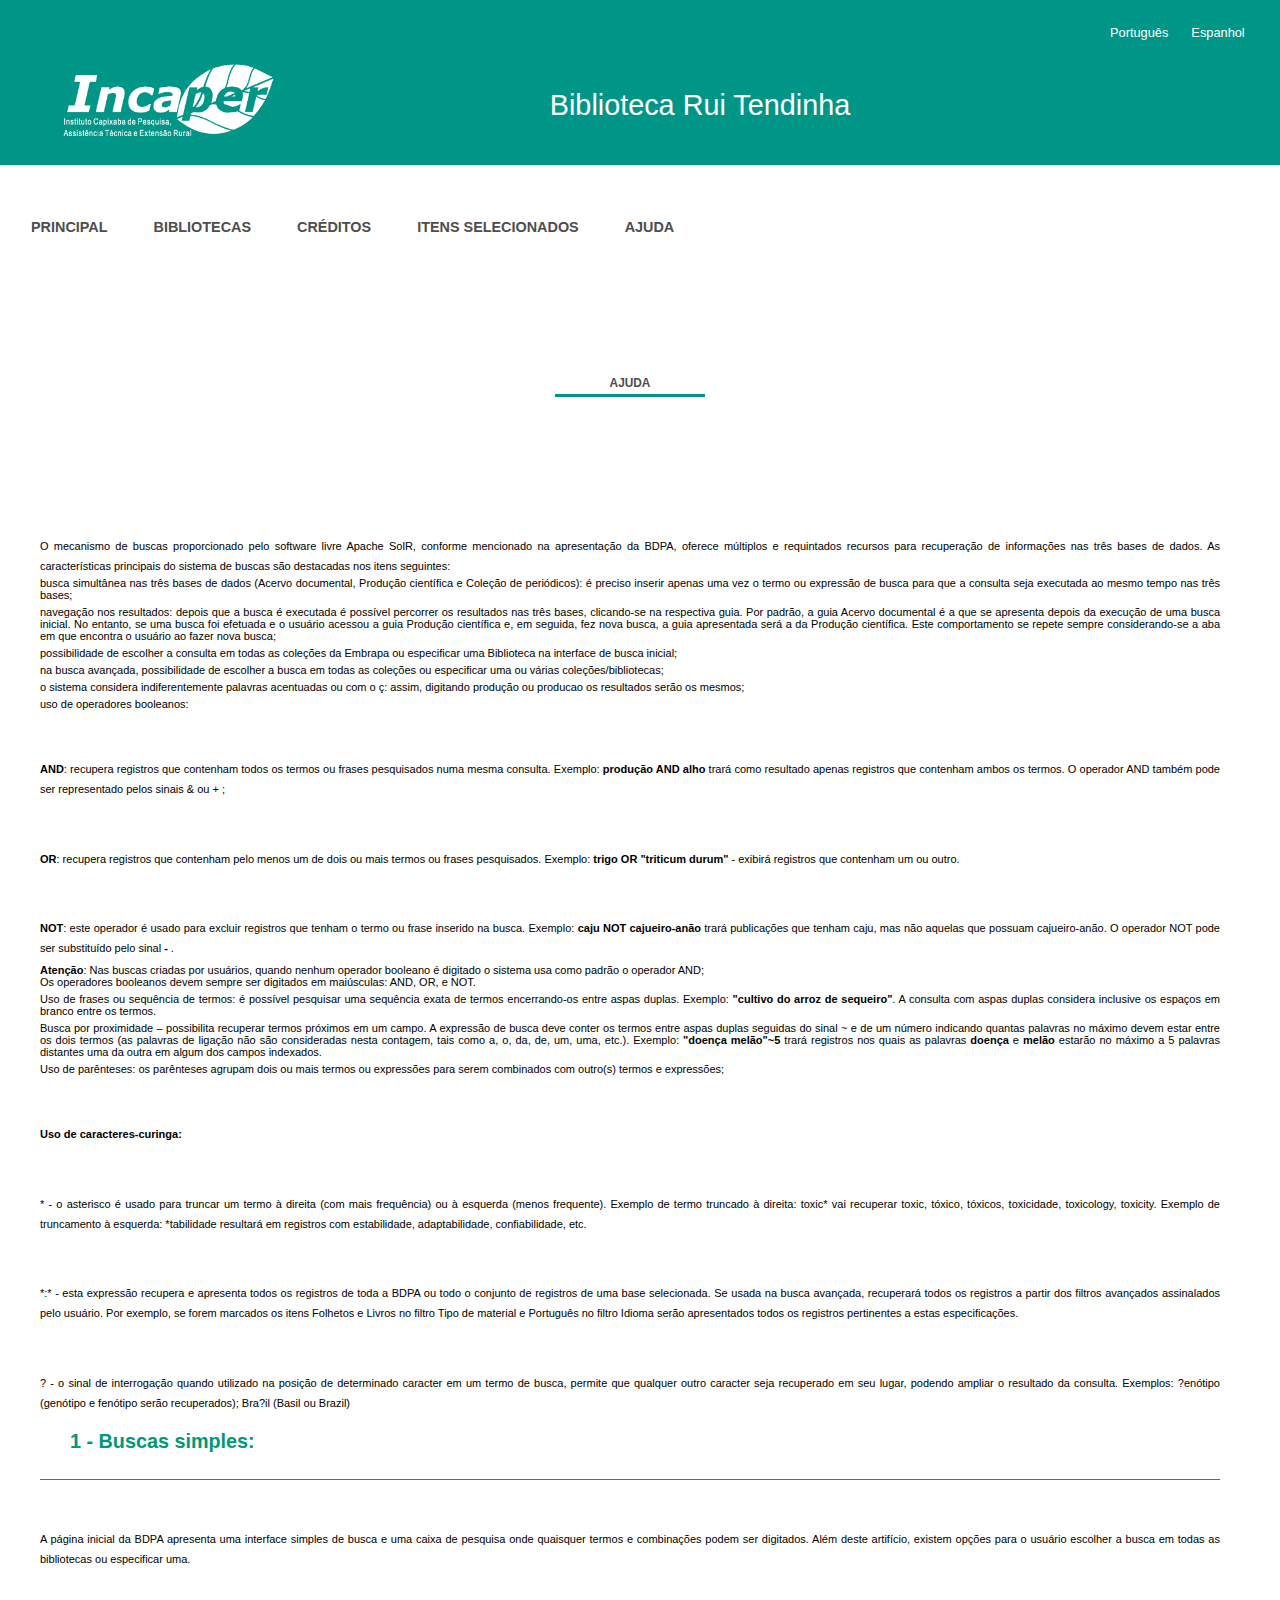
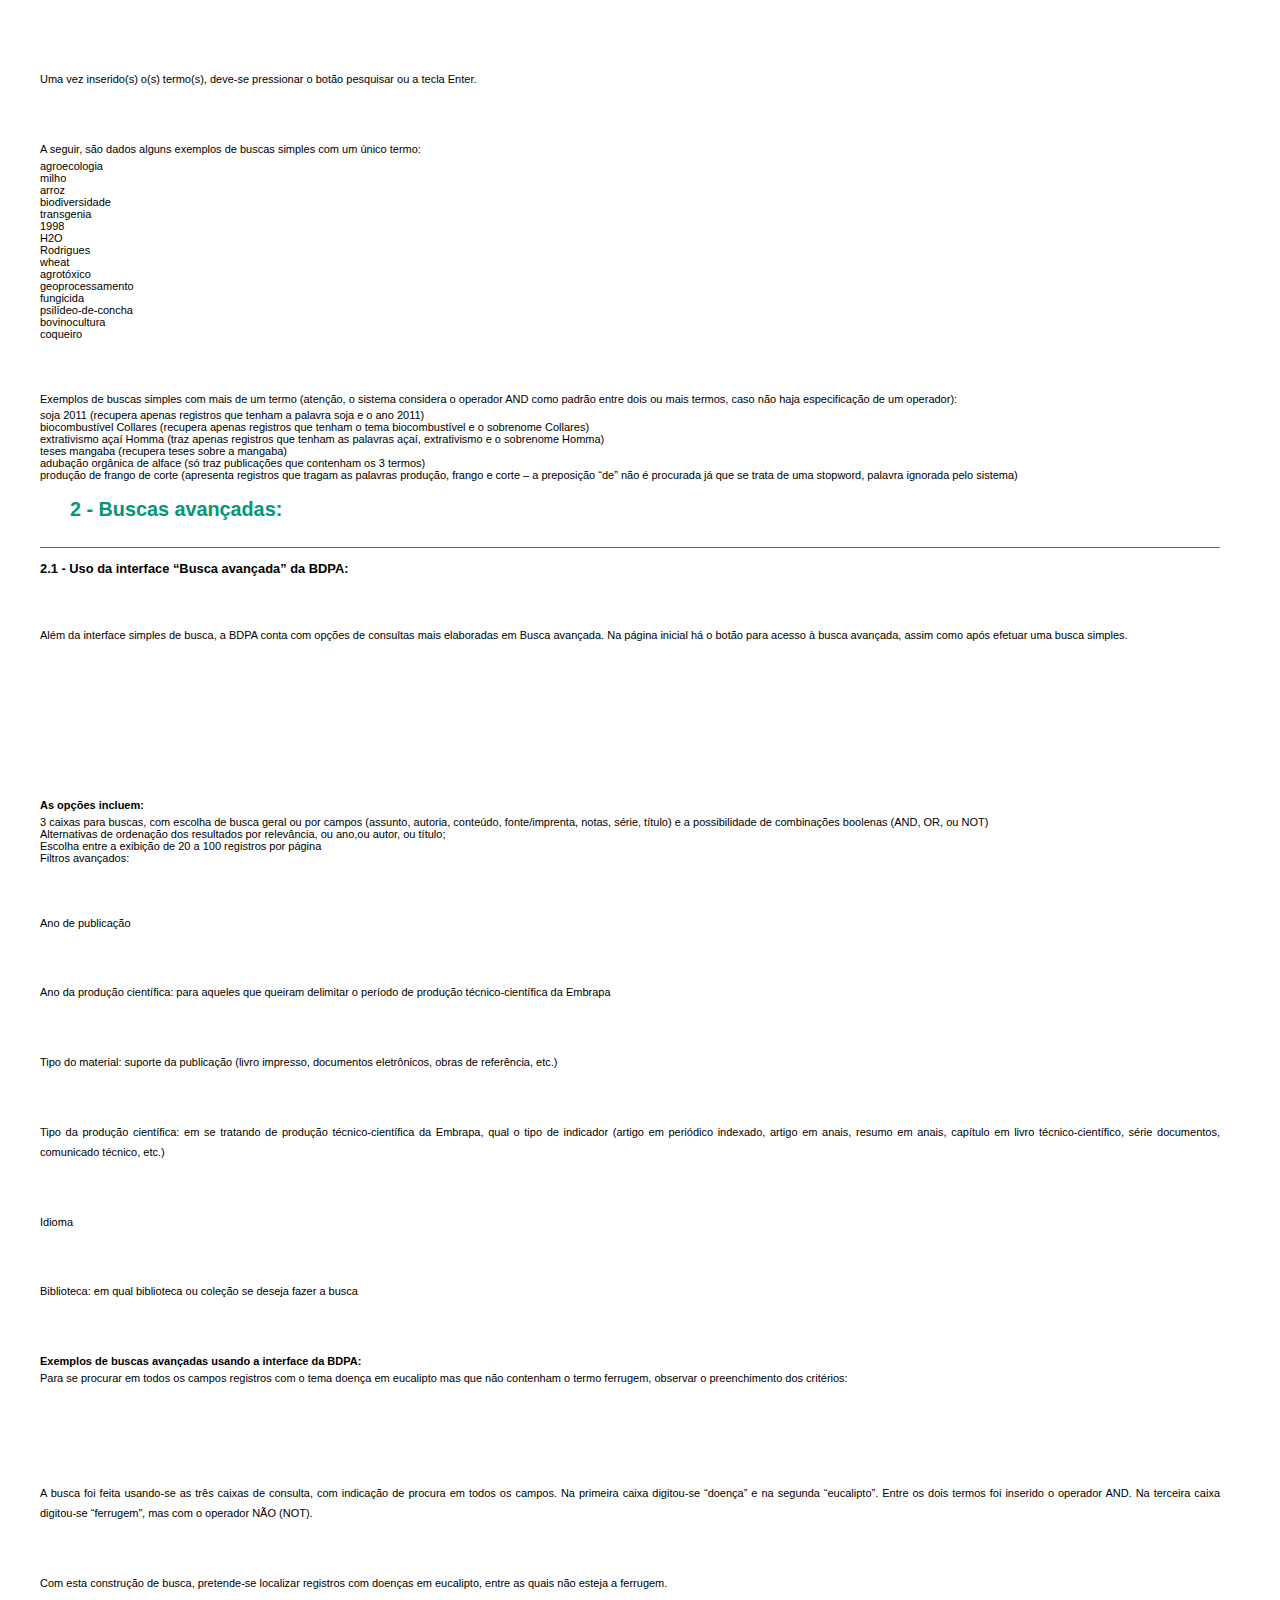
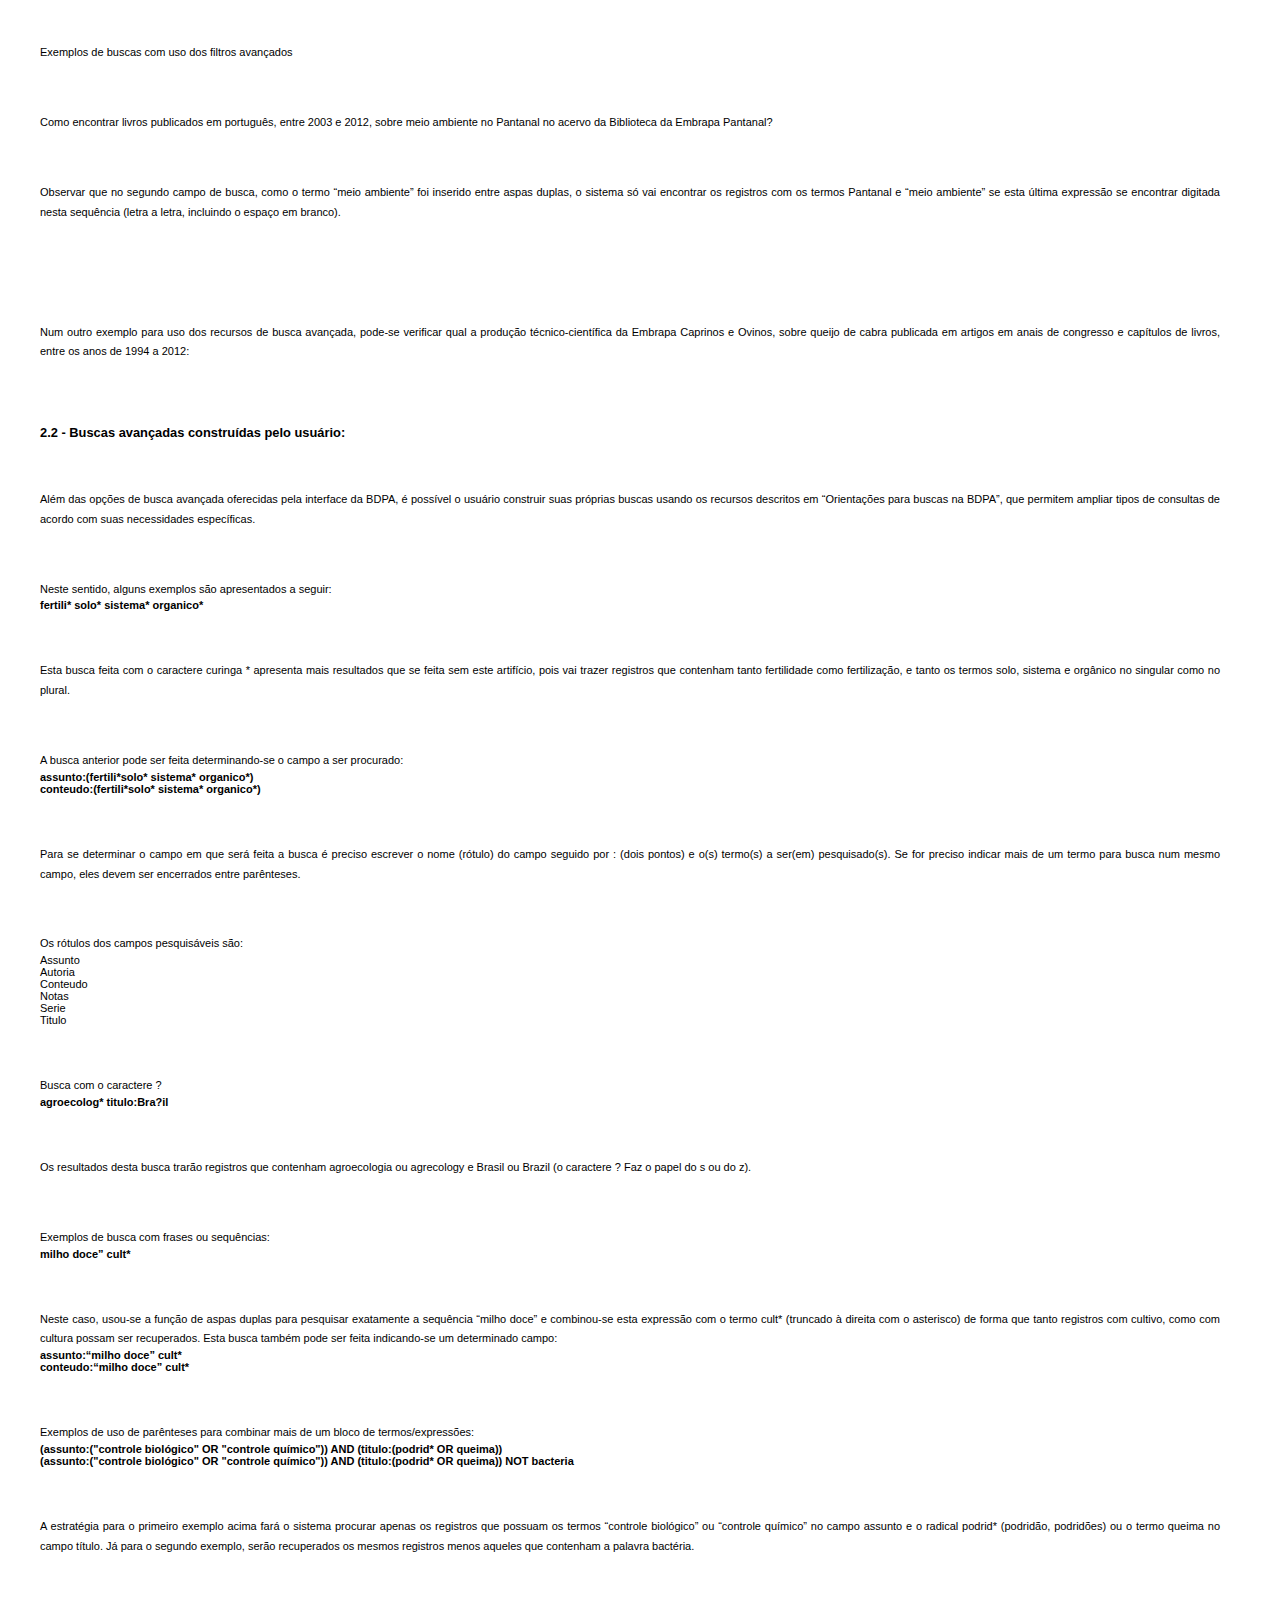
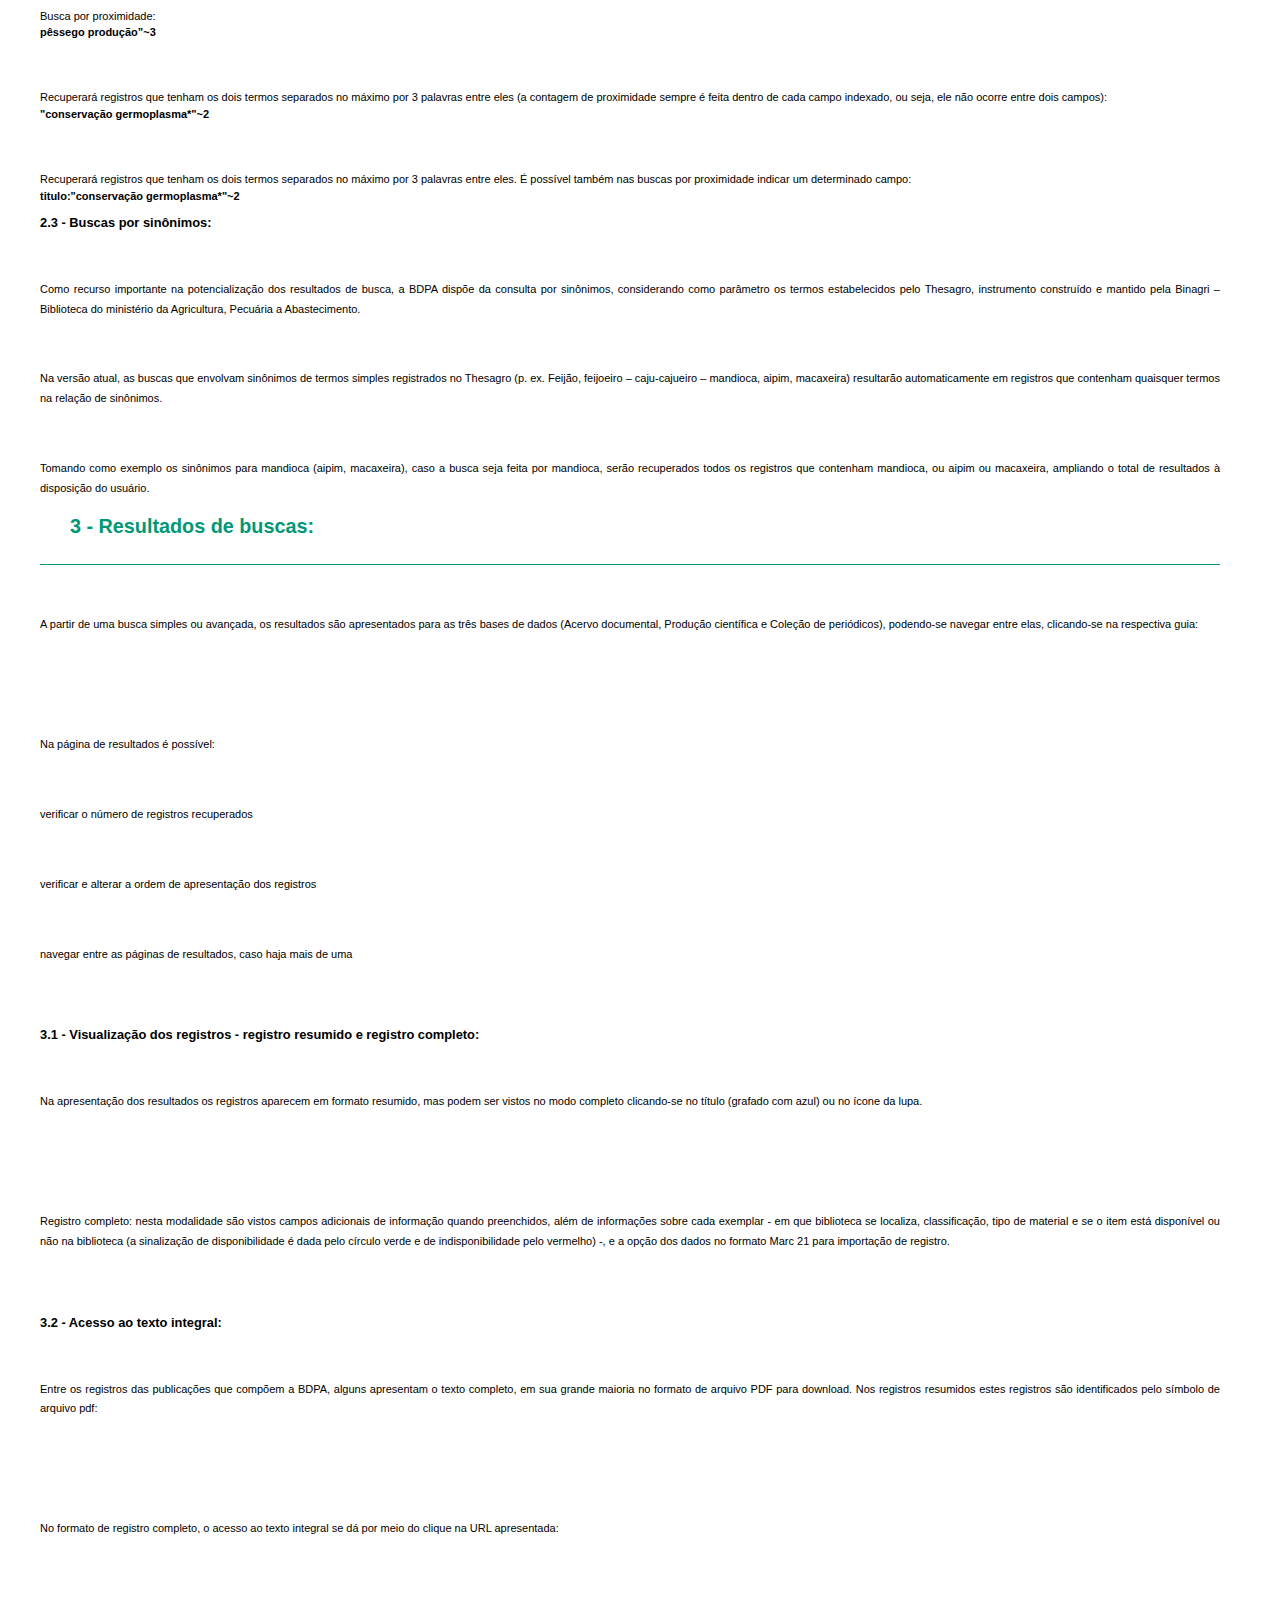
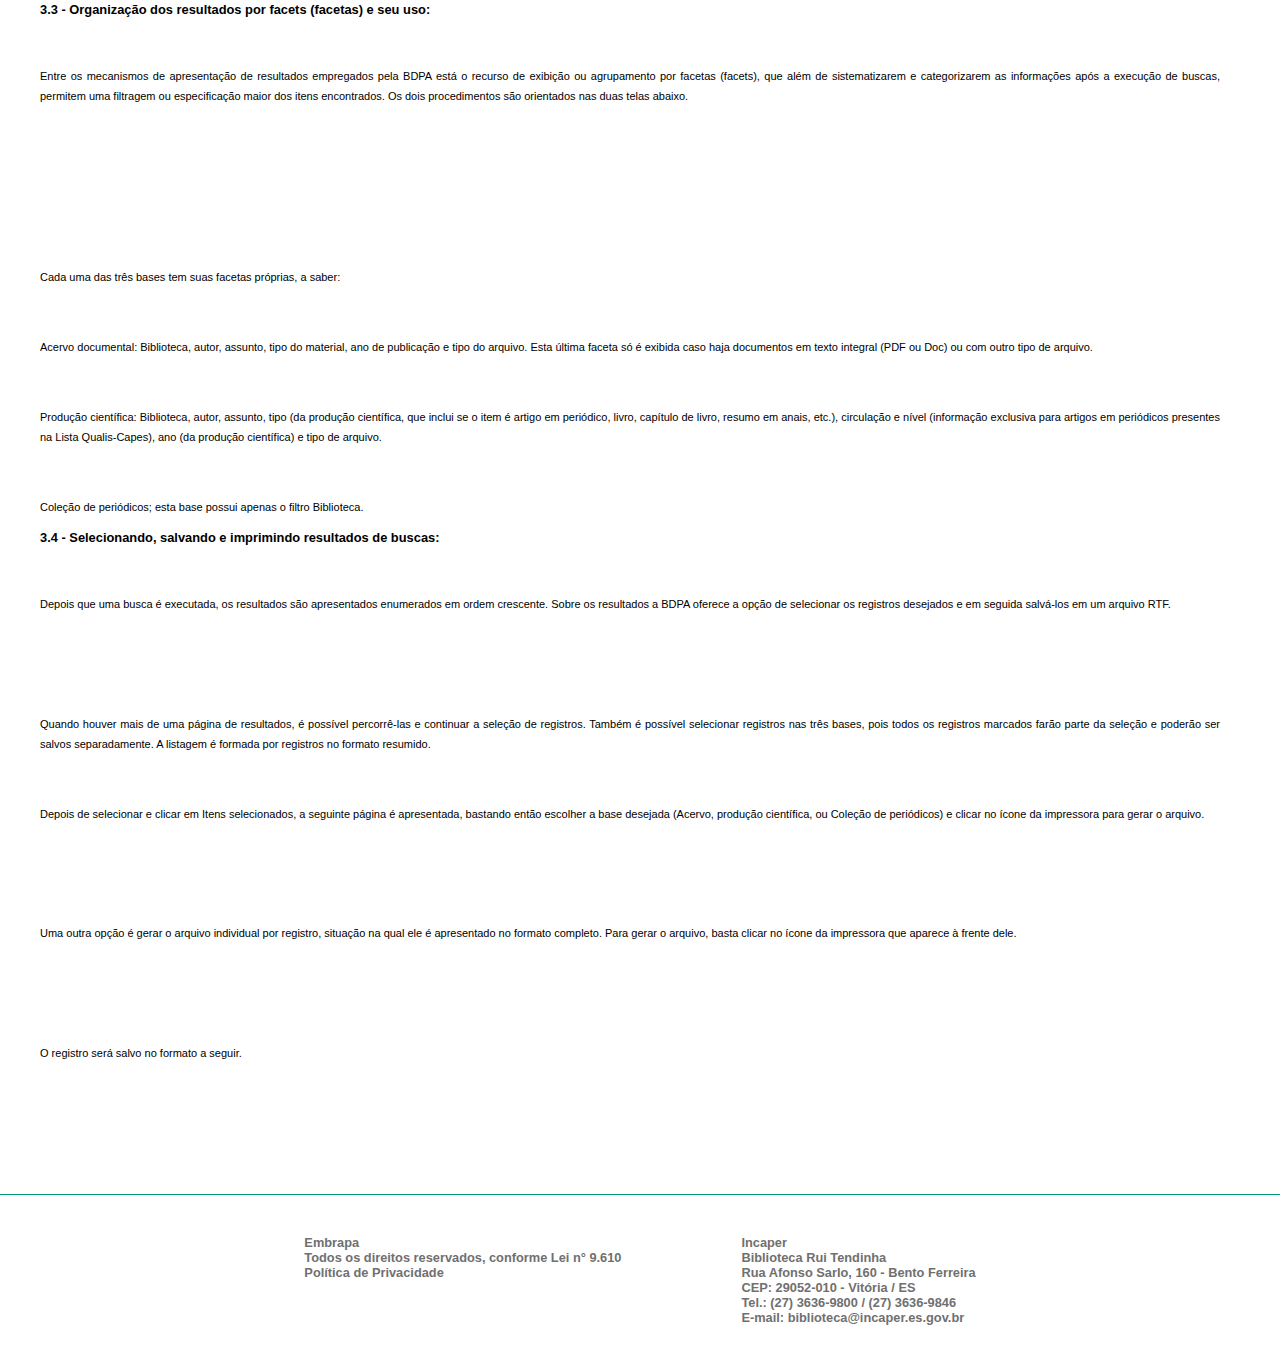
==== ajuda.html @ c2a1af34 "Página Ajuda" ====
<!DOCTYPE html PUBLIC "-//W3C//DTD HTML 4.01 Transitional//EN" "http://www.w3.org/TR/html4/loose.dtd">


<html>
<head>
	<!-- Meta informacao da pagina -->
 	<meta http-equiv="Content-Type" content="text/html; charset=UTF-8">
	<meta http-equiv="Content-Language" CONTENT="pt-BR">
	<script language="JAVASCRIPT" src="/web/js/functions.js" type="text/javascript"></script>
	<!-- Titulo da pagina -->
	<title>BDPA - Bases de Dados da Pesquisa Agropecuária</title>
 	<!-- Links para os recursos utilizados pela pagina -->
     <link href="style.css" rel="stylesheet" type="text/css">
     <link href="https://fonts.googleapis.com/css2?family=Open+Sans:ital,wght@0,400;0,600;1,400&display=swap" rel="stylesheet">
	<!-- Favicon -->
	<link rel="shortcut icon" href="/web/img/favicon.ico" type="image/x-icon">
</head>
<body>
<div id="fundoBranco">	
	
	<!-- HEADER -->
	<header >
        <p class="logotipo"><a href="/?initQuery=t"></a></p>
		<h1>Biblioteca Rui Tendinha</h1>
		<ul class="menulanguage">
			<li><a title="Português" href="/?locale=pt_B&amp;initQuery=t">Português</li>
			
			<li><a title="Español" style="padding-left:3px" href="/?locale=es&amp;initQuery=t">Espanhol</li>
	
		</ul>
    </header>
    
	<!-- MENU SUPERIOR -->
	<input type="checkbox" id="btmenu"><label for="btmenu" class="btmenu">Menu</label>
    <nav class="menu">
		<ul >
		<li>
			<a href="/ajuda">Principal</a> </li>
		<li>
			<a href="/bibliotecas" title="">Bibliotecas</a> </li>
		<li>
			<a href="/creditos" title="">Créditos</a></li>
		<li>
			<a href="/ajuda">Itens Selecionados</a> </li>

		<li>
				<a href="/ajuda">Ajuda</a> </li>
		</ul>
					
				

	</nav>
<div class="container">
	


	<!-- CONTEUDO -->
	<div class="conteudo" >
        	    <!-- TITULO -->
		
             <div class= "texto">
             <p class="titulotexto">Ajuda</p>
             <div class="color-secondary-background-color  separator text-center"></div>
            </div>
		
				<p>O mecanismo de buscas proporcionado pelo software livre Apache SolR, conforme mencionado na apresentação da BDPA, oferece múltiplos e requintados recursos 
				para recuperação de informações nas três bases de dados. As características principais do sistema de buscas são destacadas nos itens seguintes:</p>
				<ul>
					<li>busca simultânea nas três bases de dados (Acervo documental, Produção científica e Coleção de periódicos): é preciso inserir apenas uma vez o termo ou expressão de busca 
						para que a consulta seja executada ao mesmo tempo nas três bases;</li>
					<li style="padding-top:5px">navegação nos resultados: depois que a busca é executada é possível percorrer os resultados nas três bases, clicando-se na respectiva guia. Por padrão, a guia 
					Acervo documental é a que se apresenta depois da execução de uma busca inicial. No entanto, se uma busca foi efetuada e o usuário acessou a guia Produção científica e, em seguida, 
					fez nova busca, a guia apresentada será a da Produção científica. Este comportamento se repete sempre considerando-se a aba em que encontra o usuário ao fazer nova busca;</li>
					<li style="padding-top:5px">possibilidade de escolher a consulta em todas as coleções da Embrapa ou especificar uma Biblioteca na interface de busca inicial;</li>
					<li style="padding-top:5px">na busca avançada, possibilidade de escolher a busca em todas as coleções ou especificar uma ou várias coleções/bibliotecas;</li>
					<li style="padding-top:5px">o sistema considera indiferentemente palavras acentuadas ou com o ç: assim, digitando produção ou producao os resultados serão os mesmos;</li>
					<li style="padding-top:5px">uso de operadores booleanos:
						<p><b>AND</b>: recupera registros que contenham todos os termos ou frases pesquisados numa mesma consulta. Exemplo: <b>produção AND alho</b> trará como resultado apenas registros que 
						contenham ambos os termos. O operador AND também pode ser representado pelos sinais &amp; ou + ;</p>
						<p><b>OR</b>: recupera registros que contenham pelo menos um de dois ou mais termos ou frases pesquisados. Exemplo: <b>trigo OR "triticum durum"</b> - exibirá registros que contenham um 
						ou outro.</p>
						<p><b>NOT</b>: este operador é usado para excluir registros que tenham o termo ou frase inserido na busca. Exemplo: <b>caju NOT cajueiro-anão</b> 
						trará publicações que tenham caju, mas não aquelas que possuam cajueiro-anão. O operador NOT pode ser substituído pelo sinal <b>-</b> .</p>
					</li>
					<li style="padding-top:5px"><b>Atenção</b>: 
						Nas buscas criadas por usuários, quando nenhum operador booleano é digitado o sistema usa como padrão o operador AND;<br>
						Os operadores booleanos devem sempre ser digitados em maiúsculas: AND, OR, e NOT.
					</li>
					<li style="padding-top:5px">Uso de frases ou sequência de termos: é possível pesquisar uma sequência exata de termos encerrando-os entre aspas duplas. Exemplo: <b>"cultivo do arroz de sequeiro"</b>. 
					A consulta com aspas duplas considera inclusive os espaços em branco entre os termos.</li>
					<li style="padding-top:5px">Busca por proximidade – possibilita recuperar termos próximos em um campo. A expressão de busca deve conter os termos entre aspas duplas seguidas do sinal ~ e de 
					um número indicando quantas palavras no máximo devem estar entre os dois termos (as palavras de ligação não são consideradas nesta contagem, tais como a, o, da, de, um, uma, etc.). 
					Exemplo: <b>"doença melão"~5</b> trará registros nos quais as palavras <b>doença</b> e <b>melão</b> estarão no máximo a 5 palavras distantes uma da outra em algum dos campos indexados.</li>
					<li style="padding-top:5px">Uso de parênteses: os parênteses agrupam dois ou mais termos ou expressões para serem combinados com outro(s) termos e expressões;
						<p><b>Uso de caracteres-curinga:</b></p>
						<p>* - o asterisco é usado para truncar um termo à direita (com mais frequência) ou à esquerda (menos frequente). Exemplo de termo truncado à direita: toxic* vai recuperar toxic, tóxico, 
						tóxicos, toxicidade, toxicology, toxicity. Exemplo de truncamento à esquerda: *tabilidade resultará em registros com estabilidade, adaptabilidade, confiabilidade, etc.</p>
						<p>*:* - esta expressão recupera e apresenta todos os registros de toda a BDPA ou todo o conjunto de registros de uma base selecionada. Se usada na busca 
						avançada, recuperará todos os registros a partir dos filtros avançados assinalados pelo usuário. Por exemplo, se forem marcados os itens Folhetos e Livros no filtro Tipo de material e Português no
						filtro Idioma serão apresentados todos os registros pertinentes a estas especificações.</P>
						<p>? - o sinal de interrogação quando utilizado na posição de determinado caracter em um termo de busca, permite que qualquer outro caracter seja recuperado em seu lugar, podendo ampliar 
						o resultado da consulta. Exemplos: ?enótipo (genótipo e fenótipo serão recuperados); Bra?il (Basil ou Brazil)</p>
					</li>
				</ul>
			

	
	
	
	<!-- CONTEUDO -->
	
	
                            <!-- SUB-TITULO -->
                <div class="subTitulo">
                    <h2>1 - Buscas simples:</h2>
                </div>

				<p>A página inicial da BDPA apresenta uma interface simples de busca e uma caixa de pesquisa onde quaisquer termos e combinações podem ser digitados. 
				Além deste artifício, existem opções para o usuário escolher a busca em todas as bibliotecas ou especificar uma.</p>
				<p align="center"><img src="web/img/ajuda/selecao-015.png" alt="" title="" width="100%"/></p>
				<p>Uma vez inserido(s) o(s) termo(s), deve-se pressionar o botão pesquisar ou a tecla Enter.</p>
				<p>A seguir, são dados alguns exemplos de buscas simples com um único termo:</p>
				<ul>
					<li>agroecologia</li>
					<li>milho</li>
					<li>arroz</li>
					<li>biodiversidade</li>
					<li>transgenia</li>
					<li>1998</li>
					<li>H2O</li>
					<li>Rodrigues</li>
					<li>wheat</li>
					<li>agrotóxico</li>
					<li>geoprocessamento</li>
					<li>fungicida</li>
					<li>psilídeo-de-concha</li>
					<li>bovinocultura</li>
					<li>coqueiro</li>
				</ul>
				<p>Exemplos de buscas simples com mais de um termo (atenção, o sistema considera o operador AND como padrão entre dois ou mais termos, caso não haja especificação de um operador):</p>
				<ul>
					<li>soja 2011 (recupera apenas registros que tenham a palavra soja e o ano 2011)</li>
					<li>biocombustível Collares (recupera apenas registros que tenham o tema biocombustível e o sobrenome Collares)</li>
					<li>extrativismo açaí Homma (traz apenas registros que tenham as palavras açaí, extrativismo e o sobrenome Homma)</li>
					<li>teses mangaba (recupera teses sobre a mangaba)</li>
					<li>adubação orgânica de alface (só traz publicações que contenham os 3 termos)</li>
					<li>produção de frango de corte (apresenta registros que tragam as palavras produção, frango e corte – a preposição “de” não é procurada já que se trata de uma stopword, palavra ignorada 
					pelo sistema)</li>
				</ul>
		

	<!-- CONTEUDO -->


        	<!-- SUB-TITULO -->
	<div class="subTitulo"><h2>2 - Buscas avançadas:</h2></div>
	<!-- SUB-TITULO -->
	
				<h3>2.1 - Uso da interface “Busca avançada” da BDPA:</h3>
	
				<p>Além da interface simples de busca, a BDPA conta com opções de consultas mais elaboradas em Busca avançada. Na página inicial há o botão para acesso à busca avançada, assim como após efetuar 
				uma busca simples.</p>
				
				<p align="center"><img src="web/img/ajuda/selecao-058.png" alt="" title="" width="100%"/></p>
				<p align="center"><img src="web/img/ajuda/selecao-059.png" alt="" title="" width="100%"/></p>
				
				<p></p>
				<p><b>As opções incluem:<b></p>
								
				<ul>
					<li>3 caixas para buscas, com escolha de busca geral ou por campos (assunto, autoria, conteúdo, fonte/imprenta, notas, série, título) e a possibilidade de combinações boolenas (AND, OR, ou NOT)</li>
					<li>Alternativas de ordenação dos resultados por relevância, ou ano,ou autor, ou título;</li>
					<li>Escolha entre a exibição de 20 a 100 registros por página</li>
					<li>Filtros avançados:
						<p>Ano de publicação</p>
						<p>Ano da produção científica: para aqueles que queiram delimitar o período de produção técnico-científica da Embrapa</p>
						<p>Tipo do material: suporte da publicação (livro impresso, documentos eletrônicos, obras de referência, etc.)</p>
						<p>Tipo da produção científica: em se tratando de produção técnico-científica da Embrapa, qual o tipo de indicador (artigo em periódico indexado, artigo em anais, resumo em anais, 
						capítulo em livro técnico-científico, série documentos, comunicado técnico, etc.)</p>
						<p>Idioma</p>
						<p>Biblioteca: em qual biblioteca ou coleção se deseja fazer a busca</p>
					</li>
				</ul>
				
				<p><b>Exemplos de buscas avançadas usando a interface da BDPA:</b></p>
				<ul>
					<li>Para se procurar em todos os campos registros com o tema doença em eucalipto mas que não contenham o termo ferrugem, observar o preenchimento dos critérios:
					</li>
				</ul>
				<p align="center"><img src="/web/img/ajuda/selecao-027.png" alt="" title=""/></p>
				<p>A busca foi feita usando-se as três caixas de consulta, com indicação de procura em todos os campos.  Na primeira caixa digitou-se “doença”
					e na segunda “eucalipto”. Entre os dois termos foi inserido o operador AND. Na terceira caixa digitou-se “ferrugem”, mas com o
					operador NÃO (NOT).</p>
				<p>Com esta construção de busca, pretende-se localizar registros com doenças em eucalipto, entre as quais não esteja a ferrugem.</p>
				<p>Exemplos de buscas com uso dos filtros avançados</p>
				<ul>
					<li><p>Como encontrar livros publicados em português, entre 2003 e 2012, sobre meio ambiente no Pantanal no acervo da Biblioteca da Embrapa Pantanal?</p>
					</li>
				</ul>
				<p>Observar que no segundo campo de busca, como o termo “meio ambiente” foi	inserido entre aspas duplas, o sistema só vai encontrar os registros
					com os termos Pantanal e “meio ambiente” se esta última	expressão se encontrar digitada nesta sequência (letra a letra,
					incluindo o espaço em branco).</p>
				<p align="center"><img src="web/img/ajuda/selecao-060.png" alt="" title=""/></p>
				<ul>
					<li><p>Num outro exemplo para uso dos recursos de busca avançada, pode-se verificar qual a produção técnico-científica da Embrapa Caprinos e Ovinos, sobre queijo de cabra publicada em artigos em anais de congresso e capítulos de livros, entre os anos de 1994 a 2012:</p>
					</li>
				</ul>
				<p align="center"><img src="web/img/ajuda/selecao-063.png" alt="" title=""/></p>
		
	
	<!-- SUB-TITULO -->
	<h3>2.2 - Buscas avançadas construídas pelo usuário:</h3>
			
	
	<!-- CONTEUDO -->
	
		
			<p>Além das opções de busca avançada oferecidas pela interface da BDPA, é possível o usuário construir suas próprias buscas usando os
				recursos descritos em “Orientações para buscas na BDPA”, que permitem ampliar tipos de consultas de acordo com suas necessidades
				específicas.</p>
				<p>	Neste sentido, alguns exemplos são apresentados a seguir:</p>
				<ul>
					<li><b>fertili* solo* sistema* organico* </b></li>
				</ul>
				
				<p>Esta busca feita com o caractere curinga * apresenta mais resultados que se feita sem este
				artifício, pois vai trazer registros que contenham tanto fertilidade como fertilização, e tanto os termos solo, sistema e orgânico no
				singular como no plural.</p>
				
				<p>A busca anterior pode ser feita determinando-se o campo a ser procurado:</p>
				
				<ul>
					<li><b>assunto:(fertili*solo* sistema* organico*)</b></li>
					<li><b>conteudo:(fertili*solo* sistema* organico*)</b></li>
				</ul>
				
				<p>Para se determinar o campo em que será feita a busca é preciso escrever o nome (rótulo) do campo seguido por : (dois pontos) e o(s) termo(s)
				a ser(em) pesquisado(s). Se for preciso indicar mais de um termo para busca num mesmo campo, eles devem ser encerrados entre parênteses.</p>
				<p>Os rótulos dos campos pesquisáveis são:</p>
					<ul>
						<li>Assunto</li>
						<li>Autoria</li>
						<li>Conteudo</li>
						<li>Notas</li>
						<li>Serie</li>
						<li>Titulo</li>
					</ul>
						
					<p>Busca com o caractere ?</p>
						<ul>
							<li><b>agroecolog* titulo:Bra?il</b></li>
						</ul>
				<p>Os resultados desta busca trarão  registros que contenham agroecologia ou agrecology e Brasil ou Brazil (o caractere ? Faz o papel do s ou do z). </p>
				<p>Exemplos de busca com frases ou sequências:</p>
					<ul>
						<li><b>milho doce” cult*</b></li>
					</ul>
				<p>Neste caso, usou-se a função de aspas duplas para pesquisar exatamente a sequência “milho doce” e combinou-se esta expressão com o termo
				cult* (truncado à direita com o asterisco) de forma que tanto registros com cultivo, como com cultura possam ser recuperados. Esta
				busca também pode ser feita indicando-se um determinado campo:</p>
					<ul>
						<li><b>assunto:“milho doce” cult*</b></li>
						<li><b>conteudo:“milho doce” cult*</b></li>
					</ul>
								
				<p>Exemplos de uso de parênteses para combinar mais de um bloco de termos/expressões:</p>
					<ul>
						<li><b>(assunto:(&quot;controle biológico&quot; OR &quot;controle químico&quot;)) AND (titulo:(podrid* OR queima))</b></li>
						<li><b>(assunto:(&quot;controle biológico&quot; OR &quot;controle químico&quot;)) AND (titulo:(podrid* OR queima)) NOT bacteria</b></li>
					</ul>
				
				<p>A estratégia para o primeiro exemplo acima fará o sistema procurar apenas os registros que possuam os termos “controle biológico”
				ou “controle químico” no campo assunto e o radical podrid* (podridão, podridões) ou o termo queima no campo título. Já para
				o segundo exemplo, serão recuperados os mesmos registros menos aqueles que contenham a palavra bactéria.</p>
						
				<p>Busca por proximidade:</p>				
					<ul>
						<li><b>pêssego produção”~3 </b></li>
					</ul>
					
				<p>Recuperará registros que tenham os dois termos separados no máximo por 3 palavras entre eles (a contagem de proximidade sempre é feita dentro
				de cada campo indexado, ou seja, ele não ocorre entre dois campos):</p>
					<ul>
						<li><b>&quot;conservação germoplasma*&quot;~2 </b></li>
					</ul>
				<p>Recuperará registros que tenham os dois termos separados no máximo por 3 palavras entre eles. É possível também nas buscas por proximidade
				indicar um determinado campo:</p>
					<ul>
						<li><b>titulo:&quot;conservação germoplasma*&quot;~2</b></li>
					</ul>
	
            
	
	<!-- SUB-TITULO -->
	<h3>2.3 - Buscas por sinônimos:</h3>
		
				<p>	Como recurso importante na potencialização dos resultados de busca, a BDPA dispõe da consulta por sinônimos, considerando como parâmetro
				os termos estabelecidos pelo Thesagro, instrumento construído e mantido pela Binagri – Biblioteca do ministério da Agricultura, Pecuária a Abastecimento.</p>
				<p>Na versão atual, as buscas que envolvam sinônimos de termos simples registrados no Thesagro (p. ex. Feijão, feijoeiro – caju-cajueiro
				– mandioca, aipim, macaxeira) resultarão automaticamente em registros que contenham quaisquer termos na relação de sinônimos.</p>
				<p>Tomando como exemplo os sinônimos para mandioca (aipim, macaxeira), caso a busca seja feita por mandioca, serão recuperados todos os registros
				que contenham mandioca, ou aipim ou macaxeira, ampliando o total de resultados à disposição do usuário.</p>
	
	<!-- SUB-TITULO -->
	<div class="subTitulo"><h2>3 - Resultados de buscas:</h2></div>

	<!-- CONTEUDO -->

				<p>A partir de uma busca simples ou avançada, os resultados são apresentados para as três bases de dados (Acervo documental,
				Produção científica e Coleção de periódicos), podendo-se navegar entre elas, clicando-se na respectiva guia:</p>
				
				<p align="center"><img src="web/img/ajuda/selecao-031.png" alt="" title="" width="100%"/></p>				
				
				<p>Na página de resultados é possível:</p>
				
				<ul>
					<li><p>verificar o número de registros recuperados</p>
					<li><p>verificar e alterar a ordem de apresentação dos registros</p>
					<li><p>navegar entre as páginas de resultados, caso haja mais de uma</p>
				</ul>				
				<p align="center"><img src="web/img/ajuda/selecao-032.png" alt="" title="" width="100%"/></p>				
		

	
	<!-- SUB-TITULO -->
	<h3>3.1 - Visualização dos registros - registro resumido e registro completo:</h3>
	
	<!-- CONTEUDO -->

				<p>Na apresentação dos resultados os registros aparecem em formato resumido, mas podem ser vistos no modo completo clicando-se no título
				(grafado com azul) ou no ícone da lupa.</p>
				<p align="center"><img src="web/img/ajuda/selecao-039.png" alt="" title=""/></p>				
				
				<p>Registro completo: nesta modalidade são vistos campos adicionais de informação quando preenchidos, além de informações sobre cada
				exemplar - em que biblioteca se localiza, classificação, tipo de material e se o item está disponível ou não na biblioteca (a sinalização de disponibilidade é dada pelo círculo verde e de
				indisponibilidade pelo vermelho) -, e a opção dos dados no formato Marc 21 para importação de registro.</p>
				<p align="center"><img src="web/img/ajuda/selecao-056.png" alt="" title=""/></p>				
	

	<!-- SUB-TITULO -->
	<h3>3.2 - Acesso ao texto integral:</h3>
	

	<!-- CONTEUDO -->

				<p>Entre os registros das publicações que compõem a BDPA, alguns apresentam o texto completo, em sua grande maioria no formato de arquivo PDF
				para download. Nos registros resumidos estes registros são identificados pelo símbolo de arquivo pdf:</p>
				
				<p align="center"><img src="web/img/ajuda/selecao-040.png" alt="" title="" width="100%"/></p>
				<p>No formato de registro completo, o acesso ao texto integral se dá por meio do clique na URL apresentada:</p>
				<p align="center"><img src="web/img/ajuda/selecao-041.png" alt="" title="" width="100%"/></p>				
		
	
	<!-- SUB-TITULO -->
	<h3>3.3 - Organização dos resultados por facets (facetas) e seu uso:</h3>

	<!-- CONTEUDO -->

				<p>Entre os mecanismos de apresentação de resultados empregados pela BDPA está o recurso de exibição ou agrupamento por facetas (facets),
				que além de sistematizarem e categorizarem as informações após a execução de buscas, permitem uma filtragem ou especificação maior
				dos itens encontrados. Os dois procedimentos são orientados nas duas telas abaixo.</p>
				
				<p align="center"><img src="web/img/ajuda/selecao-043.png" alt="" title="" width="90%"/></p>
				<br>
				<p align="center"><img src="web/img/ajuda/selecao-044.png" alt="" title="" width="90%"/></p>

				<p>Cada uma das três bases tem suas facetas próprias, a saber:</p>
				
				<ul>
					<li><p>Acervo documental: Biblioteca, autor, assunto, tipo do material, ano de publicação e tipo do arquivo. Esta última faceta só é exibida
					caso haja documentos em texto integral (PDF ou Doc) ou com outro tipo de arquivo.</p>
					<li><p>Produção científica:  Biblioteca, autor, assunto, tipo (da produção científica, que inclui se o item é artigo em periódico, livro,
					capítulo de livro, resumo em anais, etc.), circulação e nível (informação exclusiva para artigos em periódicos presentes na Lista Qualis-Capes), ano (da produção científica) e tipo de
					arquivo.</p>
					<li><p>Coleção de periódicos; esta base possui apenas o filtro Biblioteca.</p>
				</ul>
			
	
	<!-- SUB-TITULO -->
	<h3>3.4 - Selecionando, salvando e imprimindo resultados de buscas:
    </h3>

	<!-- CONTEUDO -->

				<p>Depois que uma busca é executada, os resultados são apresentados enumerados em ordem crescente. Sobre os resultados a BDPA oferece a
				opção de selecionar os registros desejados e em seguida salvá-los em um arquivo RTF.</p>
				<p align="center"><img src="web/img/ajuda/selecao-053.png" alt="" title="" width="100%"/></p>
				<p>Quando houver mais de uma página de resultados, é possível percorrê-las e continuar a seleção de registros. Também é possível selecionar
				registros nas três bases, pois todos os registros marcados farão parte da seleção e poderão ser salvos separadamente. A listagem é formada por registros no formato resumido.</p>
				
				<p>Depois de selecionar e clicar em Itens selecionados, a seguinte página é apresentada, bastando então escolher a base desejada (Acervo,
				produção científica, ou Coleção de periódicos) e clicar no ícone da impressora para gerar o arquivo.</p>
				
				<p align="center"><img src="web/img/ajuda/selecao-047.png" alt="" title="" width="100%"/></p>
				
				<p>Uma outra opção é gerar o arquivo individual por registro, situação na qual ele é apresentado no formato completo. Para gerar o arquivo,
				basta clicar no ícone da impressora que aparece à frente dele.</p>

				<p align="center"><img src="web/img/ajuda/selecao-048.png" alt="" title=""/></p>				
				
				<p>O registro será salvo no formato a seguir.</p>
				<p align="center"><img src="web/img/ajuda/selecao-049.png" alt="" title=""  width="100%"/></p>
			
	
<!-- FIM DA ÁREA BRANCA -->	
</div>
</div>

<!-- RODAPÉ VERDE -->
<div class="rodape">

    <div class="txtrodape">
            Embrapa<br>
            Todos os direitos reservados, conforme Lei n° 9.610<br>
            Política de Privacidade<br>

    </div>

    <div class="txtrodape">
        Incaper<br>
        Biblioteca Rui Tendinha<br>
        Rua Afonso Sarlo, 160 - Bento Ferreira<br>
        CEP: 29052-010 - Vitória / ES <br>
        Tel.: (27) 3636-9800 / (27) 3636-9846 <br>
        E-mail: biblioteca@incaper.es.gov.br<br>

</div>
    

</div>

</body>
</html>
---- style.css ----
/* NORMAS GERAIS */
html 
{
	font-size:100.01%;
	font-family:'OpenSans-Bold',Arial,sans-serif;
}
h1{
	color: #ffffff;
	font-family:'OpenSans-Bold',Arial,sans-serif;
	font-size:1.8em;
	font-weight: normal;
	margin-top: 65px;
	text-align: center;
}

a{
	text-decoration: none;
	font-family:'OpenSans-Bold',Arial,sans-serif;
}
/* //cores
$verde:#009687;
$cinza:#4d4d4d;
Esse estilo fica */

body, ul, li, p
{

	font-family:'OpenSans-Bold',Arial,sans-serif;
	font-weight: normal;
	margin:0px; 
	padding:0px;
	list-style: none;	
}
header{
	background: #009687;
	display: grid;
	grid-template-columns: 300px 1fr 180px;
	align-items: center;
	margin: 0px;
	padding: 10px;

}
.logotipo{
	background-image: url(img/logo_incaper.png);
	margin-left: 50px;
	margin-right: 120px;
	width: 217px;
	height: 95px;
	display: block;
	text-align: center;
}
.menup{
	display: flex;
}

.menu ul{

	display: flex;
	


}
.menu li{
	margin-left: 10px;
	text-decoration: none;
	list-style: none;
	text-transform: uppercase;
	padding: 18px;

}
.menu li a {
	display: block;
	color: #4d4d4d;
	font-size: 0.9em;
	font-weight: 600;


}
	
.menu li a:hover{

	color:#009687;
	font-size: 0.9em;
	list-style: none;
	text-decoration: none;

}
#btmenu{
	display: none;
}
label[for="btmenu"]{
	display: none;
}
.menulanguage{

	display: flex;
	margin-bottom: 100px;
}
.menulanguage li{
	margin-left: 20px;
	text-decoration: none;
	list-style: none;
}
.menulanguage li a {
	display: block;
	color:#ffffff;
	font-size: 0.8em;

}
.menulanguage li a:visited {

	color:#ffffff;
	font-size: 0.8em;

}
.container{
	display: flex;
	flex-wrap: wrap;
	flex-direction: column;
	align-items: center;
	justify-content: center;
	padding: 10px;
	margin-top: 50px;

}
.busca
{
	padding: 6VW 0 0;
	width: 100%;
	max-width: 100%;
    margin: auto;
}

.formulario{
display: flex;
justify-content: space-around;
align-items: center;
flex-wrap: wrap;
padding: 5px 30px;
}

.ajuda{
display: flex;
justify-content: space-around;
align-items: center;
flex-wrap: wrap;
justify-content: center;
text-decoration: none;
list-style-type: none;
padding-bottom: 50px;

}

.ajuda ul{
	list-style-type: none;

}
.documento{
font-size: 0.85em;
color: #707070;
margin-right: 30px;

}
.linkbusca a {
color: #009687!important;
font-size: 0.85em;
margin-right: 20px;
}

.campobusca{
	display: flex;
	margin-right: 20px;
	margin-left: 20px;

}
.botaobusca
{

	height: 48px;
	font-size: 0.8em;
	margin-left: 20px;
	padding: 10px 30px!important;
    background-color: #009875!important;
    font-weight: 400!important;
    color: #ffffff!important;
    border-radius: 0!important;
    -webkit-border-radius: 4px!important;
    display: inline-block!important;
    cursor: pointer!important;
    border: none!important;
	margin-top: 0px;
	text-transform: uppercase;
}
.botaobusca2
{

	height: 40px;
	font-size: 0.8em;
	margin-left: 20px;
	padding: 10px 30px!important;
    background-color: #009875!important;
    font-weight: 400!important;
    color: #ffffff!important;
    border-radius: 0!important;
    -webkit-border-radius: 4px!important;
    display: inline-block!important;
    cursor: pointer!important;
    border: none!important;
	margin-top: 0px;
	text-transform: uppercase;
}
.botaolimpar
{

	height: 40px;
	font-size: 0.8em;
	margin-left: 20px;
	padding: 10px 30px!important;
    background-color: #4d4d4d!important;
    font-weight: 400!important;
    color: #ffffff!important;
    border-radius: 0!important;
    -webkit-border-radius: 4px!important;
    display: inline-block!important;
    cursor: pointer!important;
    border: none!important;
	margin-top: 0px;
	text-transform: uppercase;
}
.botaopesquisa{
	margin: 0 auto;
	text-align: center;
	margin-top: 40px;
}
.coluna1linha1, .coluna1linha2, .coluna1linha3{
	margin-bottom: 40px;
}

.nuvempalavras{
	display: flex;
	flex-wrap: wrap;
	align-items: center;
  justify-content: center;
  width: 300px;
}
.titpalavras{
	color: #707070;
	font-size: 1.1em;
	font-weight: bold;
	display: flex;
	text-align: center;


}
.titfiltros{
	color: #009875;
	font-size: 0.95em;
	margin-top: 20px;
	margin-bottom: 20px;
	font-weight: bold;

}
.txtfiltros{

	max-height:305px;
	height:auto !important;
	height:305px;
	color: #4D4D4D;
    font-size: 0.9em;
	line-height: 2em;
}
.txtpalavras{
	text-align: center;
}
.rodape{
display: flex;
border-top: 1px solid #009875!important;
flex-wrap: wrap;
justify-content: center;
margin-top: 60px;
}

.txtrodape{
	font-size: 0.8em;
	padding: 40px 60px;
	color: #707070;


}

.texto {
	font-size: 0.9em;
	padding: 40px 10px;
	color: 	#4d4d4d;

	margin: 0 auto;
	min-width: 300px;
	max-width: 600px;

}
.titulotexto{
	font-size: 1.2em;
	font-weight: bold;
	padding: 0px 0px;
	color: #4d4d4d;
	margin: 0 auto;
	min-width: 300px;
	max-width: 600px;
	text-transform: uppercase;
	margin:auto;
	text-align: center;

}
p{
	line-height: 1.8;
	margin-top: 50px;
}

.grid{
    display: grid;
    grid-template-columns: 1fr 1fr 1fr;
    max-width: 800px;
    margin: 0 auto;
	grid-gap: 20px;
	margin-top: 10px;
}
.grid > div:nth-child(1){
    display: grid;
	grid-template-columns: 1fr 1fr;
	grid-column-gap: 10px;
	grid-row-gap: 10px;}

.gridfiltros{
		display: grid;
		grid-template-columns: 1fr 1fr 1fr;
		max-width: 800px;
		margin: 0 auto;
		grid-gap: 20px;
	}
.coluna1{
grid-template-rows: 1fr 1fr 1fr;
}

}
.gridtitulo{
grid-column: 1 / 3;
color: #009687;
font-size: 1em;
font-family:'OpenSans-Bold',Arial,sans-serif;

}

table 
{	
	padding:0px;
	border-spacing:0px;
	border:0px;	
  	border-top:0px;
	border-bottom:0px;
	border-left:0px;
  	border-right:0px;
}

.separator {
    height: 3px;
    width: 150px;
	margin-top: 8px;
	margin:auto;
    margin-bottom: 50px;
	background: #4dbc99;}

	.color-secondary-background-color, a.color-secondary-background-color, .nav>li>a.color-secondary-background-color {
		background-color: #009687;
	}

table.rodape
{
	font-size:8pt;
}

form {		
	margin-bottom:0px;
}

a:link    {color:#6c6c6c; text-decoration:none}
a:active  {color:#6c6c6c; text-decoration:none}
a:visited {color:#6c6c6c; text-decoration:none}
a:hover   {color:#4375C4; text-decoration:underline}

a img { 
	border:none; 
}

a.linkRodape:link    {color:#808080; text-decoration:none; font-weight:bold}
a.linkRodape:visited {color:#808080; text-decoration:none; font-weight:bold}
a.linkRodape:hover   {color:#808080; text-decoration:underline; font-weight:bold}
a.linkRodape:active  {color:#808080; text-decoration:none; font-weight:bold}

a.linkOrdenacao:link    {color:black; text-decoration:none}
a.linkOrdenacao:visited {color:black; text-decoration:none}
a.linkOrdenacao:hover   {color:#4375C4; text-decoration:underline}
a.linkOrdenacao:active  {color:black; text-decoration:none}
.ordenacaoEscolhida     {color:#4375C4; text-decoration:none; font-weight:bold}

a.linkPaginacao:link    {padding:3px; font-size:8pt; display:block; border:1px solid #DDDDDD; color:#4375C4; text-decoration:none}
a.linkPaginacao:visited {padding:3px; font-size:8pt; display:block; border:1px solid #DDDDDD; color:#4375C4; text-decoration:none}
a.linkPaginacao:hover   {padding:3px; font-size:8pt; display:block; border:1px solid #DDDDDD; color:white; background-color:#4375C4; text-decoration:none}
a.linkPaginacao:active  {padding:3px; font-size:8pt; display:block; border:1px solid #DDDDDD; color:#4375C4; text-decoration:none}

a.linkPaginacaoSelected:link    {padding:3px; font-size:8pt; display:block; border:1px solid #DDDDDD; color:#7DBE67; text-decoration:none; font-weight:bold}
a.linkPaginacaoSelected:visited {padding:3px; font-size:8pt; display:block; border:1px solid #DDDDDD; color:#7DBE67; text-decoration:none; font-weight:bold}
a.linkPaginacaoSelected:hover   {padding:3px; font-size:8pt; display:block; border:1px solid #DDDDDD; color:white; background-color:#7DBE67; text-decoration:none; font-weight:bold}
a.linkPaginacaoSelected:active  {padding:3px; font-size:8pt; display:block; border:1px solid #DDDDDD; color:#7DBE67; text-decoration:none; font-weight:bold}

a.linkPaginacaoAux:link    {font-size:8pt; color:#666666; text-decoration:none}
a.linkPaginacaoAux:visited {font-size:8pt; color:#666666; text-decoration:none}
a.linkPaginacaoAux:hover   {font-size:8pt; color:#4375C4; text-decoration:underline}
a.linkPaginacaoAux:active  {font-size:8pt; color:#666666; text-decoration:none}

a.linkTituloPesquisa:link    {color:#4375C4; text-decoration:none}
a.linkTituloPesquisa:visited {color:#4375C4; text-decoration:none}
a.linkTituloPesquisa:hover   {color:#4375C4; text-decoration:underline}
a.linkTituloPesquisa:active  {color:#4375C4; text-decoration:none}

a.linkAutoriaPesquisa:link    {color:black; text-decoration:none}
a.linkAutoriaPesquisa:visited {color:black; text-decoration:none}
a.linkAutoriaPesquisa:hover   {color:black; text-decoration:underline}
a.linkAutoriaPesquisa:active  {color:black; text-decoration:none}

a.linkInfo:link    {font-size:9pt; color:#666666; text-decoration:none}
a.linkInfo:visited {font-size:9pt; color:#009875; text-decoration:none}
a.linkInfo:hover   {font-size:9pt; color:#009875; text-decoration:underline}
a.linkInfo:active  {font-size:9pt; color:#009875; text-decoration:none}

a.linkPaginaInicialMenu:link    {font-size:9pt; color:#666666; text-decoration:none}
a.linkPaginaInicialMenu:visited {font-size:9pt; color:#009875; text-decoration:none}
a.linkPaginaInicialMenu:hover   {font-size:9pt; color:#009875; text-decoration:underline}
a.linkPaginaInicialMenu:active  {font-size:9pt; color:#009875; text-decoration:none}

a.linkShowHidenElement:link    {color:#4375C4; text-decoration:none}
a.linkShowHidenElement:visited {color:#4375C4; text-decoration:none}
a.linkShowHidenElement:hover   {color:#4375C4; text-decoration:underline}
a.linkShowHidenElement:active  {color:#4375C4; text-decoration:none}

#molduraCinza 
{
	padding:0px;
	border-spacing:0px;
	border-color:#ececec; 
	border-style:solid; 
	border-width:2px;
}
.molduraCinza 
{
	padding:0px;
	border-spacing:0px;
	border-color:#ececec; 
	border-style:solid; 
	border-width:2px;
}
#numero
{
	padding-top:3px;
	padding-bottom:3px;
	padding-left:5px;
	padding-right:5px;
}

.moldura
{
	color:#000000;
	font-family:Verdana,Arial,sans-serif;
	font-size:11px;
	border-bottom-color:#ececec;
	border-top-color:#ececec; 
	border-left-color:#ececec; 
	border-right-color:#ececec; 
	
	border-bottom-style:solid; 
	border-top-style:solid; 
	border-left-style:solid; 
	border-right-style:solid;
	 
	border-bottom-width:1px;
	border-top-width:1px;
	border-left-width:1px;
	border-right-width:1px;
}
.cabecalho{
	background-color: #009875;
	height: 100px ;
}

#fundoBranco
{
	background-color:white;
}

#barraColoridaEsquerda
{
	height:40px;
	background-image:url('../img/pixel-laranja.jpg');
	background-repeat:repeat-x;
}

#barraColoridaMeio
{
	width:976px;
	height:40px;
	background-image:url('../img/barra-colorida.jpg');
	background-repeat:no-repeat;
}

#barraColoridaDireita
{
	height:40px;
	background-image:url('../img/pixel-azul.jpg');
	background-repeat:repeat-x;
}

#formEsquerda
{
	height:173px;
	width:13px;
	background-image:url('../img/ladoesquerdopesquisa.jpg');
	background-repeat:no-repeat;
	background-position:right; 
}
#formMeio
{
	height:173px;
	width:595px;
	background-image:url('../img/fundopesquisa.jpg');
	background-repeat:repeat-x;
	background-position:center;
}
#formDireita
{
	height:173px;
	width:13px;
	background-image:url('../img/ladodireitopesquisa.jpg');
	background-repeat:no-repeat;
	background-position:left;
}

#info ul {
	float:left;
}
#info li {
	display:inline;
	float:left;
	padding-left:15px;
	font-size:0.9em;
}

#degrade
{
	height:79px;
	background-image:url('../img/pixel-degrade.jpg');
	background-repeat:repeat-x;
}  


.degradeCinza
{
	background-image:url('../img/degradecinzah73w1.jpg');
	background-repeat:repeat-x;
	height:73px;
}




.subTitulo /* Esse estilo fica */
{
	color: #009875!important;
	border-bottom:1px;
	border-bottom-style:solid;
	color: #009875!important;
	text-align:left;
	padding-left:30px;
	padding-bottom:10px;
	padding-right:30px;
	font-size:1.2em;
	font-weight:bold;
}

.subTituloComMenu
{
	color:#4e9fb4;
	border-bottom:1px;
	border-bottom-style:solid;
	border-bottom-color:#4e9fb4;
	text-align:left;
	padding-left:20px;
	padding-bottom:4px;
	padding-right:0px;
	font-size:12px;
	font-weight:bold;
}
.menuAzul 
{
	text-align:left;
	color:white;
	background-color:#4e9fb4;
	font-family:Verdana,Arial,sans-serif;
	font-size:11px;
	padding-left:12px;
	border-bottom-color:white;
	border-bottom-style:solid;
	border-bottom-width:1px;
}

#menuLaranjaFechado
{
	background-image:url('../img/botaolaranja02h24w200.jpg');
	background-position:left;
	background-repeat:no-repeat;
	text-align:left;
	color:white;
	font-family:Verdana,Arial,sans-serif;
	font-size:11px;
	padding-left:30px;
	height:24px;
}
#menuLaranjaAberto
{
	background-image:url('../img/botaolaranjah24w200.jpg');
	background-position:left;
	background-repeat:no-repeat;
	text-align:left;
	color:white;
	font-family:Verdana,Arial,sans-serif;
	font-size:11px;
	padding-left:30px;
	height:24px;
}
#menuBranco
{
	background-color:white;
	text-align:left;
	color:black;
	font-family:Verdana,Arial,sans-serif;
	font-size:11px;
	padding-left:6px;
	height:24px;
	border-bottom-color:#ececec; 
	border-bottom-style:solid; 
	border-bottom-width:1px;
}

.homologacao
{
	color:#FF0000;
	text-align:center;
	font-family:Verdana,Arial,sans-serif;
	font-size:30px;
}

.detalhes 
{
	color:#000000;
	font-family:Verdana,Arial,sans-serif;
	font-size:10px;
}

.tituloColunaAzul
{
	color:#4e9fb4;
	height:31px;	
	border-spacing:0px;
	border-color:#ececec; 
	border-style:solid; 
	border-width:2px;
	padding-bottom:5px;
	font-family:Verdana,Arial,sans-serif;
	font-weight:bold;
	font-size:12px;
	text-align:center;
}

#divisoria 
{
	border-left-color:#ececec; 
	border-left-style:solid; 
	border-left-width:2px;
	width:3px;
}
.divisoria 
{
	border-left-color:#ececec; 
	border-left-style:solid; 
	border-left-width:2px;
	width:3px;
}
.quadradoCinza
{
	background-color:#ececec;
	text-align:center;
	vertical-align:middle;
}
.quadradoBranco
{
	background-color:white;
	text-align:center;
	vertical-align:middle;
}

.menuItem
{
	font-family:Verdana,Arial,sans-serif;
	font-size:small;
	font-style:normal;
	font-variant:normal;
	font-weight:bold;
	color:$verde;	
	padding-left:22px;
	padding-right:22px;
}
.menuItem a:link {color:$verde; text-decoration:none}
.menuItem a:visited {color:$verde; text-decoration:none}
.menuItem a:hover {color:black}

img 
{
	border:0;
}

.conteudo 
{
	padding-top:20px;
	padding-bottom:10px;
	padding-left:30px;
	padding-right:50px;
	color:#000000;
	font-family:Verdana,Arial,sans-serif;
	font-size:11px;
	text-align:justify;
}

#infodeletar
{
	padding-left:10px;
	line-height:1em;
	text-align:left;
	width:500px;
	font-size:9pt;
}
#info p 
{
	color:#7E7E7E;
	font-size:0.75em;
	margin:0;
	padding:0;
	font-size:9pt;
}
#info li a:link    {font-size:9pt; color:#188C69; text-decoration:none}
#info li a:visited {font-size:9pt; color:#188C69; text-decoration:none}
#info li a:hover   {font-size:9pt; color:#188C69; text-decoration:underline}
#info li a:active  {font-size:9pt; color:#188C69; text-decoration:none}

select 
{	
	font-family:Verdana,Arial,sans-serif;
	font-size:11px;
	margin:0; 
	padding:0;	
}

.tituloColunaPreto 
{
	color:#000000;
	height:31px;	
	border-spacing:0px;
	border-color:#ececec; 
	border-style:solid; 
	border-width:2px;	
	padding-bottom:5px;
	font-family:Verdana,Arial,sans-serif;
	font-weight:bold;
	font-size:12px;
	text-align:center;
}

.opcoesApresentacao 
{
	color:#4d4d4d;		
	padding-bottom:5px;
	font-size:0.8em;
	margin-top: 10px;

}

.menuLaranjaFechado
{
	background-image:url('../img/botaolaranja02h24w200.jpg');
	background-position:left;
	background-repeat:no-repeat;
	text-align:left;
	color:white;
	font-family:Verdana,Arial,sans-serif;
	font-size:11px;
	padding-left:30px;
	height:24px;
	cursor:pointer;
}
.menuLaranjaAberto
{
	background-image:url('../img/botaolaranjah24w200.jpg');
	background-position:left;
	background-repeat:no-repeat;
	text-align:left;
	color:white;
	font-family:Verdana,Arial,sans-serif;
	font-size:11px;
	padding-left:30px;
	height:24px;
	cursor:pointer;
}
.menuBranco
{
	background-color:white;
	text-align:left;
	color:black;
	font-family:Verdana,Arial,sans-serif;
	font-size:11px;
	padding-left:6px;
	height:24px;
	border-bottom-color:#ececec; 
	border-bottom-style:solid; 
	border-bottom-width:1px;
}

.moldura
{
	color:#000000;
	font-family:Verdana,Arial,sans-serif;
	font-size:11px;
	border-bottom-color:#ececec;
	border-top-color:#ececec; 
	border-left-color:#ececec; 
	border-right-color:#ececec; 
	
	border-bottom-style:solid; 
	border-top-style:solid; 
	border-left-style:solid; 
	border-right-style:solid;
	 
	border-bottom-width:1px;
	border-top-width:1px;
	border-left-width:1px;
	border-right-width:1px;	
}

.itemSort
{
	width:100%;
	padding:3px;	
}

.itemCountPaginacao 
{
	width:100%;
	padding:5px;
}

.registrosRecuperados
{
	color:black;
	font-weight:bold; 	
}

.itemPaginacao
{
	text-align:center;	
	padding:3px;
	width:25px;
}
.itemPaginacaoPrimeiraPagina
{
	text-align:right;	
	padding:3px;
}
.itemPaginacaoUltimaPagina
{
	text-align:left;	
	padding:3px;
}

.itemResult {
	color:#000000;
	font-family:Verdana,Arial,sans-serif;
	font-size:11px;
	border-bottom-color:#ececec;
	border-top-color:#ececec; 
	border-left-color:#ececec; 
	border-right-color:#ececec; 	
	border-bottom-style:solid; 
	border-top-style:solid; 
	border-left-style:solid; 
	border-right-style:solid;	 
	border-bottom-width:1px;
	border-top-width:1px;
	border-left-width:1px;
	border-right-width:1px;	
	padding:3px;		
}

.creator {
	color:#666666; 
	text-indent:30px;
	text-align:left;
}

.subject {
	color:#666666;		
	text-align:left;
}

.type {
	color:#666666;		
	text-align:left;
}

.description {
	text-align:justify;
}

.year {
}

.url {
	margin-left:30px;	
}

.maisInfo {	
}

.metadataFieldLabel 
{ 
	font-weight:bold;
	color:#000000;
	vertical-align:top;
	text-align:right;
	text-decoration:none;
	background-color:white;
	white-space:nowrap;
	vertical-align:middle;
	padding:3px;
	border-bottom:1px solid white;
	width:30%;
}

.metadataFieldValue 
{ 
	font-style:normal;
	font-weight:normal;
	color:#000000;
	vertical-align:top;
	text-align:justify;
	text-decoration:none;
	background-color:#EEEEEE;
	vertical-align:middle;
	padding:3px;
	border-bottom:1px solid white;
	width:70%;
}

.metadataFieldValueExemplaresColecao 
{ 
	font-style:normal;
	font-weight:normal;
	color:#000000;
	vertical-align:top;
	text-align:justify;
	text-decoration:none;
	background-color:#EEEEEE;
	vertical-align:middle;
	padding:3px;
}

.tableMetadataFieldExemplaresColecao 
{ 
	padding:3px;
}

.tituloPesquisa
{
	background-color:#4da0b2;
	color:white;	
	font-family:Verdana,Arial,sans-serif;
	font-size:12px;
	font-style:normal;
	font-variant:normal;
	font-weight:bold;
	padding-left:10px;
	padding-bottom:10px;
	padding-top:10px;
	padding-right:10px; 
}

.autoriaPesquisa
{
	background-color:#e4e4e4;
	color:#6c6c6c;	
	font-family:Verdana,Arial,sans-serif;
	font-size:12px;
	font-style:normal;
	font-variant:normal;
	font-weight:normal;
	padding-left:10px;
	padding-bottom:10px;
	padding-top:10px;
	padding-right:10px; 
}

.mensagem {
	font-family:Verdana, Arial, Helvetica, sans-serif;
    font-size:12pt;
    font-style:normal;
}

.registroCompleto {	
    font-size:8pt;
    font-weight:bold;
    background-color:#7DBE67;
    color:white;
    text-align:center;
    padding:5px;
    height:25px;  
}

.registroCompletoExemplar {	
   font-size:8pt;
   font-weight:bold;
   background-color:#7DBE67;
   color:white;
   text-align:center;
   padding:5px; 
   height:30px;
}

.registroCompletoExemplarRegistroPar {	
    font-size:8pt;   
    font-weight:normal; 
    background-color:#E2FDD8;
    color:black;
    text-align:center;
    padding:5px; 
    height:30px;  
}

.registroCompletoExemplarRegistroImpar {	
    font-size:8pt;   
    font-weight:normal; 
    background-color:white;
    color:black;
    text-align:center;
    padding:5px; 
    height:30px;
}

.col2 {
	margin-right:5px;
	width:240px;
}

#abaDaNuvem {
	background-image:url('../img/linhacinza.gif');
	background-repeat:repeat-x;
}
#abaDaNuvem img {
	border:0; 
	margin:0; 
	padding:0;
	cursor:pointer;	
}

.tagCloud ul li {display:inline; 
	text-align: center;}

/* Tamanho dos links da nuvem (nao deletar o estilo)*/

/*
.tagCloud a.n1 {font-size:0.8em}
.tagCloud a.n2 {font-size:1.1em}
.tagCloud a.n3 {font-size:1.4em}
.tagCloud a.n4 {font-size:1.6em}
*/

/*
.tagCloud a.n1 {font-size:0.4em}
.tagCloud a.n2 {font-size:0.6em}
.tagCloud a.n3 {font-size:0.8em}
.tagCloud a.n4 {font-size:1.0em}
*/

.tagCloud a.n1 {font-size:0.6em}
.tagCloud a.n2 {font-size:0.8em}
.tagCloud a.n3 {font-size:1.0em}
.tagCloud a.n4 {font-size:1.2em}

/* Cor dos links da nuvem (nao deletar este estilo)*/
.tagCloud a:link    {color:#009687;font-weight:bold;text-decoration:none}
.tagCloud a:active  {color:#009687;font-weight:bold;text-decoration:none}
.tagCloud a:visited {color:#009687;font-weight:bold;text-decoration:none}
.tagCloud a:hover   {color:#009687;font-weight:bold;text-decoration:underline}

.colunaFacets {
	background-color:#ececec;
	width:200px;
}

.colunaRegistro {
	background-color:white;
	padding-left:5px;
}

#container-1 {	
	padding:0;
	margin:0;
}
#fragment-1 {	
	padding:5px;
	margin:0;
}
#fragment-2 {	
	padding:5px;
	margin:0;
}
#fragment-3 {	
	padding:5px;
	margin:0;
}

.textBuscar {
	height:42px;
	color:black;
	border:1px solid #CBCACA;
	vertical-align:middle;
	width:500px;
	padding-left:5px;
}

.textBuscarPrincipal {
	height:40px;
	color:black;
	vertical-align:middle;
	width:317px;
	border:1px solid #CBCACA;

	
}

.buttonAtualizar {		
	color:#ffffff;
	background:#494d59;
	-webkit-border-radius:6px;
	width:120px;
	padding:8px 12px;
	cursor:pointer;
	top:2px;
}


.buttonBuscarLimpar {		
	font:bold 12px Tahoma, Geneva, sans-serif;
	font-style:normal;
	color:#ffffff;
	background:#68c278;	
	width:80px;
	padding:4px 18px;
	cursor:pointer;
	position:relative;
	border:none;
}


.buttonBuscar {
	font-size:10px;
	background-color:#66B5C1;
	border:1px solid #4FA8B6;
	color:white;
	font-weight:bold;
	text-align:center;
	vertical-align:middle;
	height:25px;
	-moz-border-radius:5px;
	-webkit-border-radius:5px;
	border-radius:5px;
	cursor:pointer;
}

.bibliotecaItem {
	font-size:12px;
	background-color:white;
	height:29px;
	color:black;
	width:250px;
	border:1px solid #CBCACA;
	vertical-align:middle;
}

.bibliotecaItemPrincipal {
	height:45px;
	font-size:12px;
	background-color:white;
	color:black;
	width:100px;
	border:1px solid #CBCACA;
	vertical-align:middle;
	margin-right: 15px;
	padding: 5px;
}
.campobuscamenor{
	height:40px;
	font-size:12px;
	background-color:white;
	color:black;
	width:60px;
	border:1px solid #CBCACA;
	vertical-align:middle;
	margin-right: 5px;
	padding: 5px;
}

.optionBibliotecaItem {	
	background-color:white;			
	color:black;		
	vertical-align:middle;
}



.linkMarcarDesmarcarItem {
	cursor:pointer;	
}

.mostrarDetalhes {
	background-color:transparent;
	cursor:pointer;
	font-family:Verdana,Arial,sans-serif;
	font-size:10px;
	font-weight:bold;
}

.acessoRestrito {
	background-color:white;
	background-repeat:no-repeat;
	font-size:12px;
	border:1px solid red;
	color:red;
	text-align:center;
	vertical-align:middle;
	-moz-border-radius:5px;
	-webkit-border-radius:5px;
	border-radius:5px;
	border:1px solid red;
	padding:5px;
}

div.scroll {
	overflow:auto;
	max-height:305px;
	height:auto !important;
	height:305px;
	color: #4D4D4D;
    font-size: 0.9em;
	line-height: 2em;
	
}

.highlighting {
	background-color: yellow;
}

@media screen and (max-width: 600px){



header{
	display: grid;
	grid-template-rows: 0.6fr 0.4fr 0.2fr;
	grid-template-columns: 1fr;
	background-color: #009687;
	gap:10px;
}
.logotipo{
	background-image: url(img/logo_incaper.png);
	margin: 0 auto;
	width: 217px;
	height: 95px;
	display: block;
	text-align: center;
}

h1{
	color: #ffffff;
	font-family:'OpenSans-Bold',Arial,sans-serif;
	font-size:1.5em;
	font-weight: normal;
	margin-top: 15px;
	text-align: center;

}
.menulanguage{

	display: flex;
	margin: 0 auto;
	grid-row: 1/1;

}
label[for="btmenu"]{
	display: block;
	padding: 15px;
	color: #009687;
	text-align: center;
	cursor: pointer;
	border-radius: 4px;
	box-shadow: 0 4px 8px 0 rgba(0,0,0,0.15);
	width:100px;
	height: 20px;

}
nav { display: none; }

#btmenu:checked ~ nav {
	display: block;
}


.menu ul{

	display: grid;
	grid-template-rows: 0.2fr 0.2fr 0.2fr;
	grid-template-columns: 1fr;
	background-color: #009687;
	margin-top: 1px;
	
}
.menu li a {

	color: #fff;

}
.menu li a:hover {

	color: #fff;
	text-decoration: underline;

}
#btmenu:checked ~ .menu {
	
	margin-left: 0;
}


.grid{
    display: grid;
	grid-template-columns: 1fr;
	grid-template-rows: 1fr 1fr 1fr;
    max-width: 800px;
    margin: 0 auto;
	grid-gap: 20px;
	margin-top: 10px;
}
.gridfiltros {
    display: grid;
    grid-template-rows: 1fr 1fr 1fr;
    grid-template-columns: 1fr;
    max-width: 800px;
    margin: 10px auto;
    grid-gap: 20px;
}
.grid > div:nth-child(1){
	grid-template-columns: 1fr 0.5fr;
	grid-row-gap:5px ;
	grid-column-gap: 20px;
	margin: 0 auto;
}

.botaolimpar{
	margin-left: 0px;
	margin-bottom: 20px;
}

.ajuda{
	display: block;
	justify-content: space-around;
	align-items: center;
	justify-content: center;
	text-decoration: none;
	list-style-type: none;
	padding-bottom: 40px;
	text-align: center;
	}
	
.ajuda ul{
		list-style-type: none;
	
	}

.botaobusca2{
	margin-top: 20px;
}
.subTitulo{
	margin-top: 50px;
}
.textBuscarPrincipal
{
	margin-top: 10px;
	width: 275px;
}
.botaobusca2{
	margin: 9px 80px;
	justify-content: center;
	align-items: center;
}
.gridfiltros{
	display: grid;
    grid-template-rows: 1fr 1fr 0.5fr;
    grid-template-columns: 1fr;
    max-width: 800px;
    margin: 0px auto;
    grid-gap: 20px;

}
.campo2, .campo3{
	margin: 0 40px 10px 40px;
}
.coluna1, .coluna2, .coluna3{
margin: 0px 40px;
}
.campobusca{
	display: block;
	max-width: 300px;
	align-items: center;
	justify-content: center;

}
.bibliotecaItemPrincipal{
	height: 45px;
	margin: 0 auto;
	width: 180px;
}
.documento{
	margin-right: 0px;
	margin-bottom: 15px;
}
.rodape{
	display: block;
    border-top: 1px solid #009875!important;
    margin-top: 60px;
    text-align: left;

}
.txtrodape{
padding: 20px 60px;

}
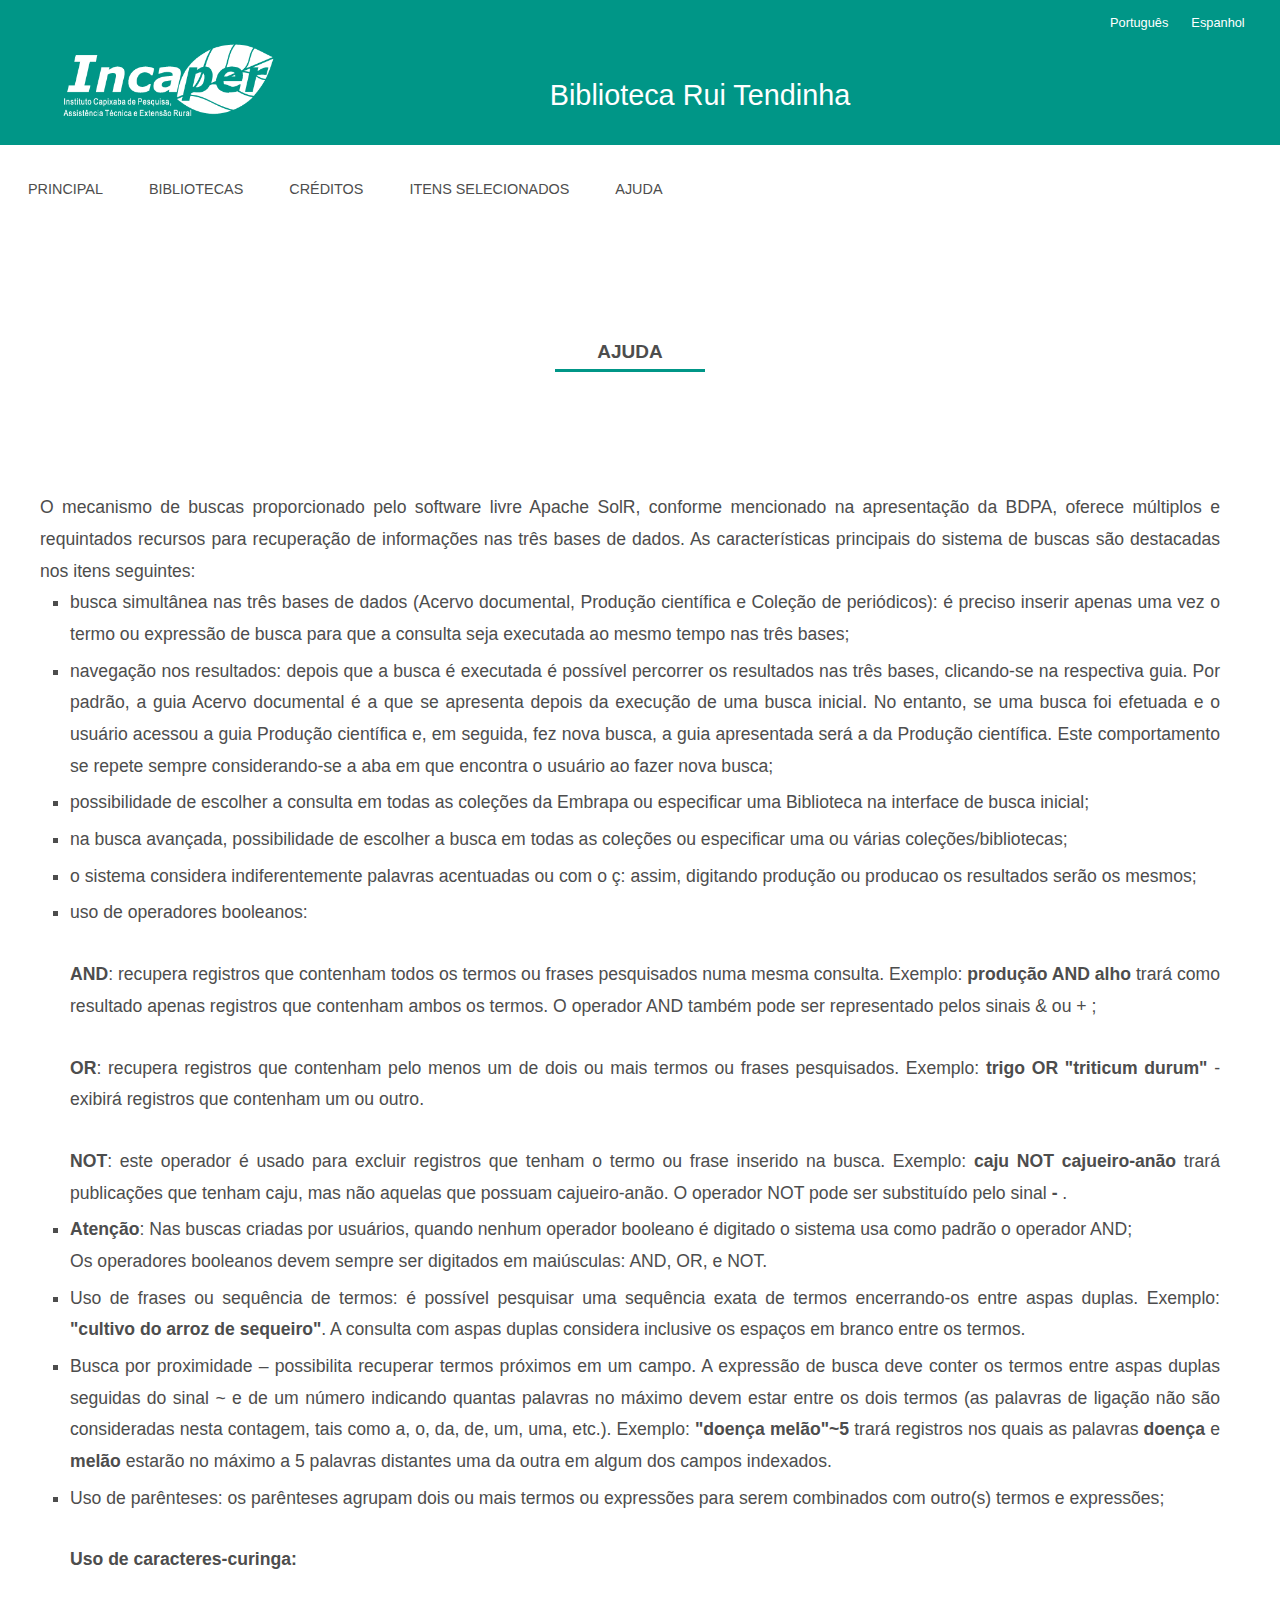
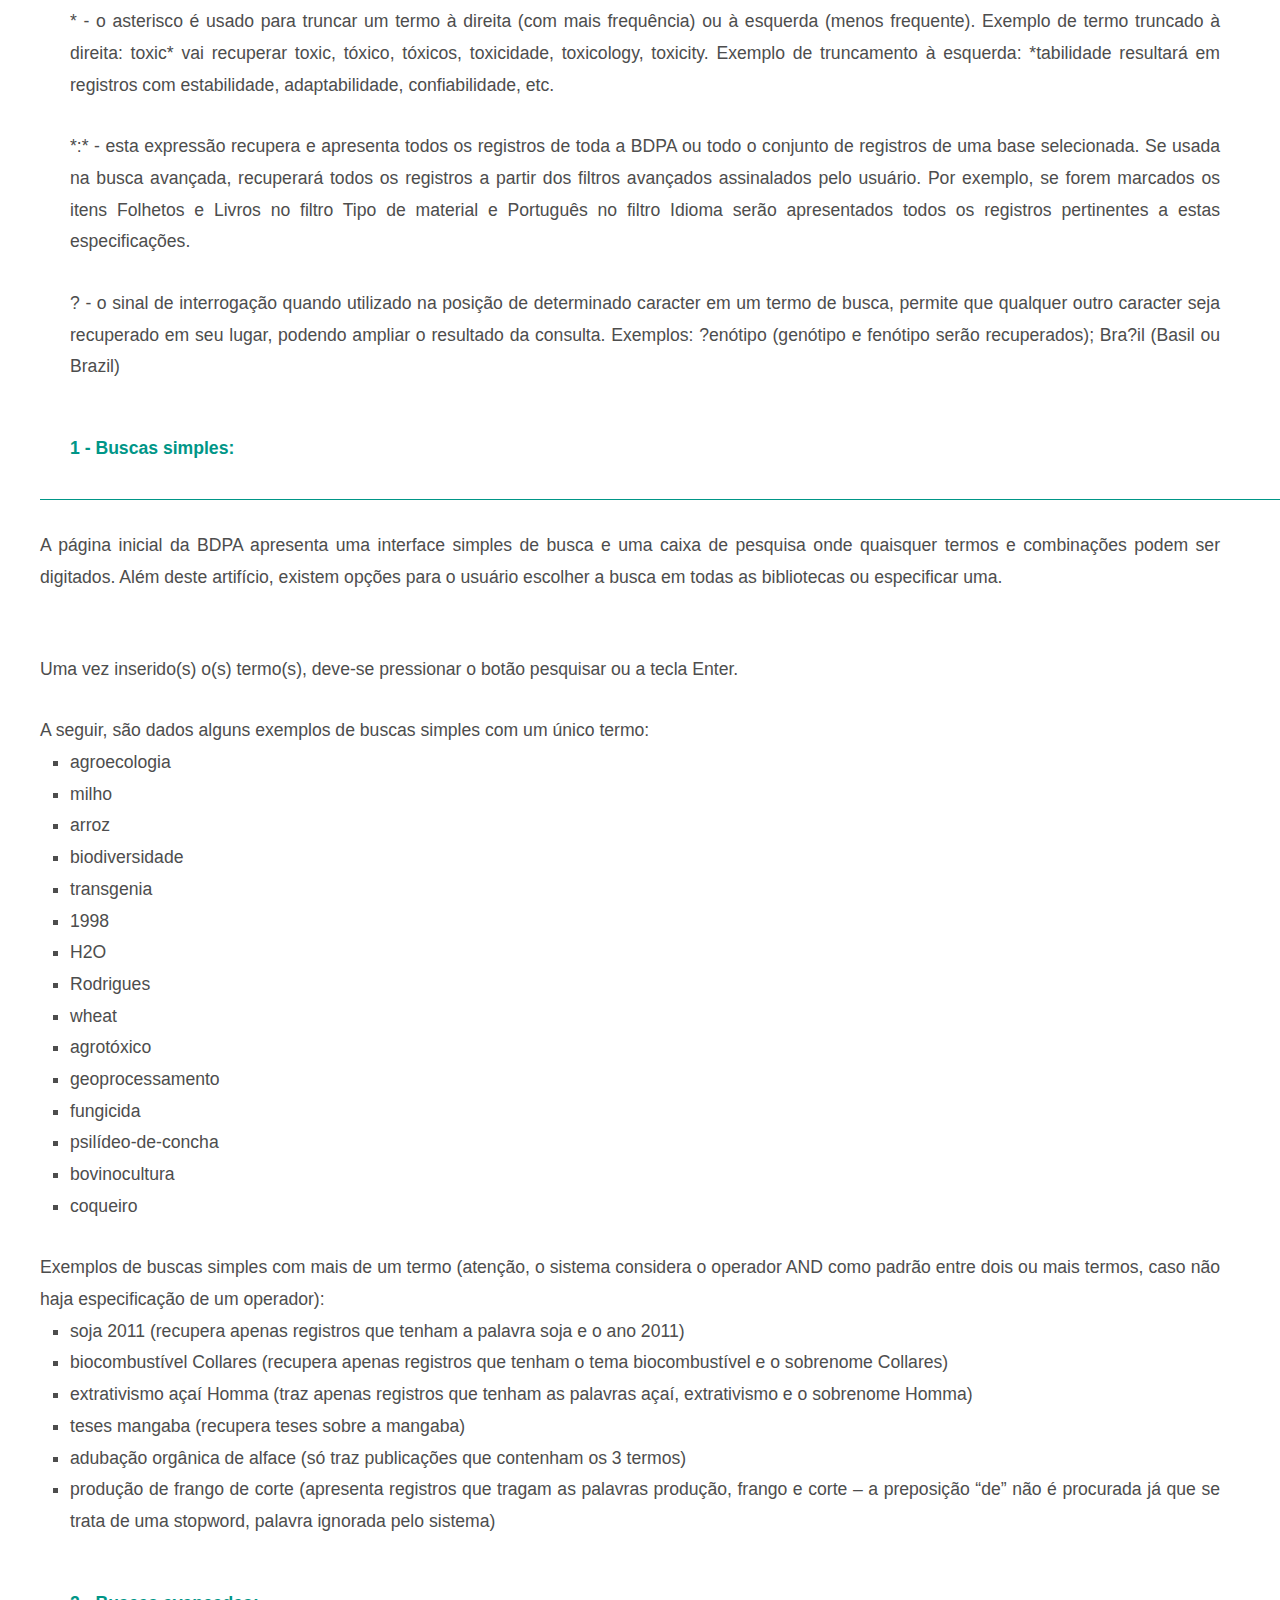
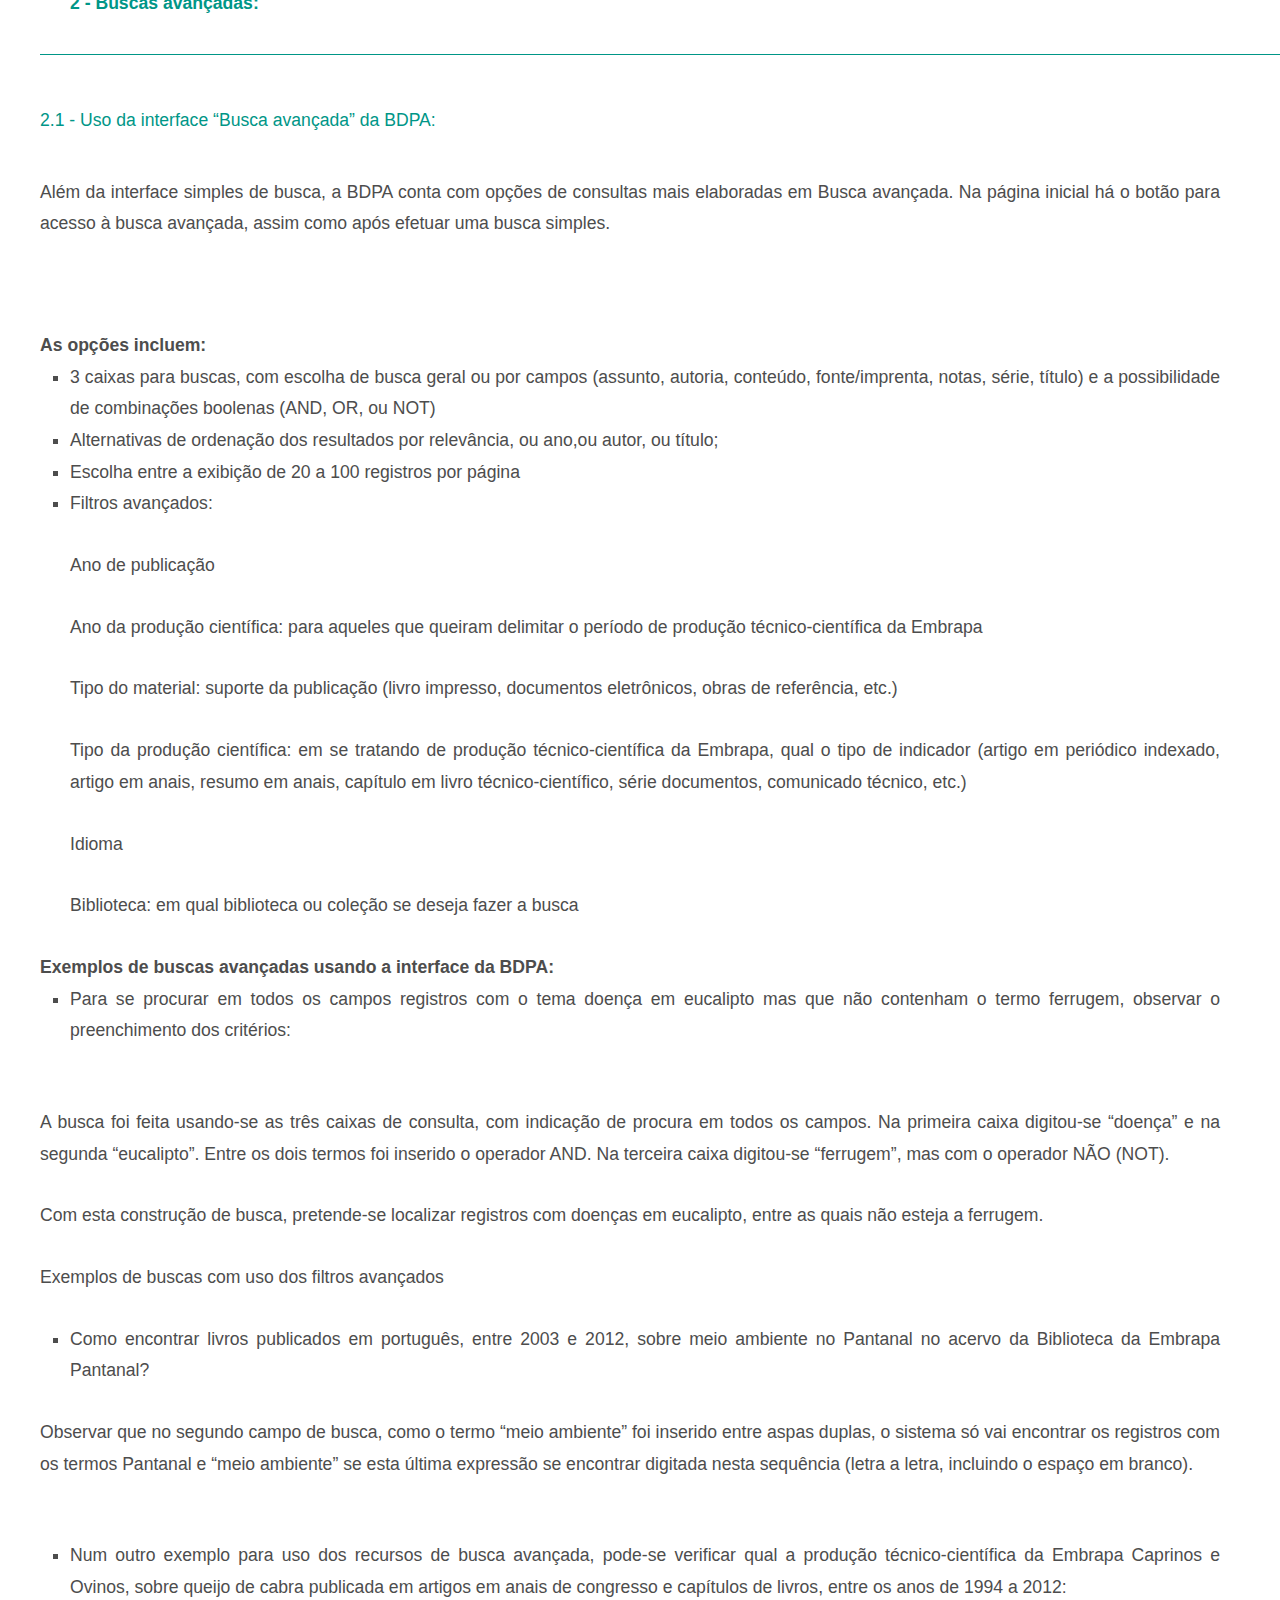
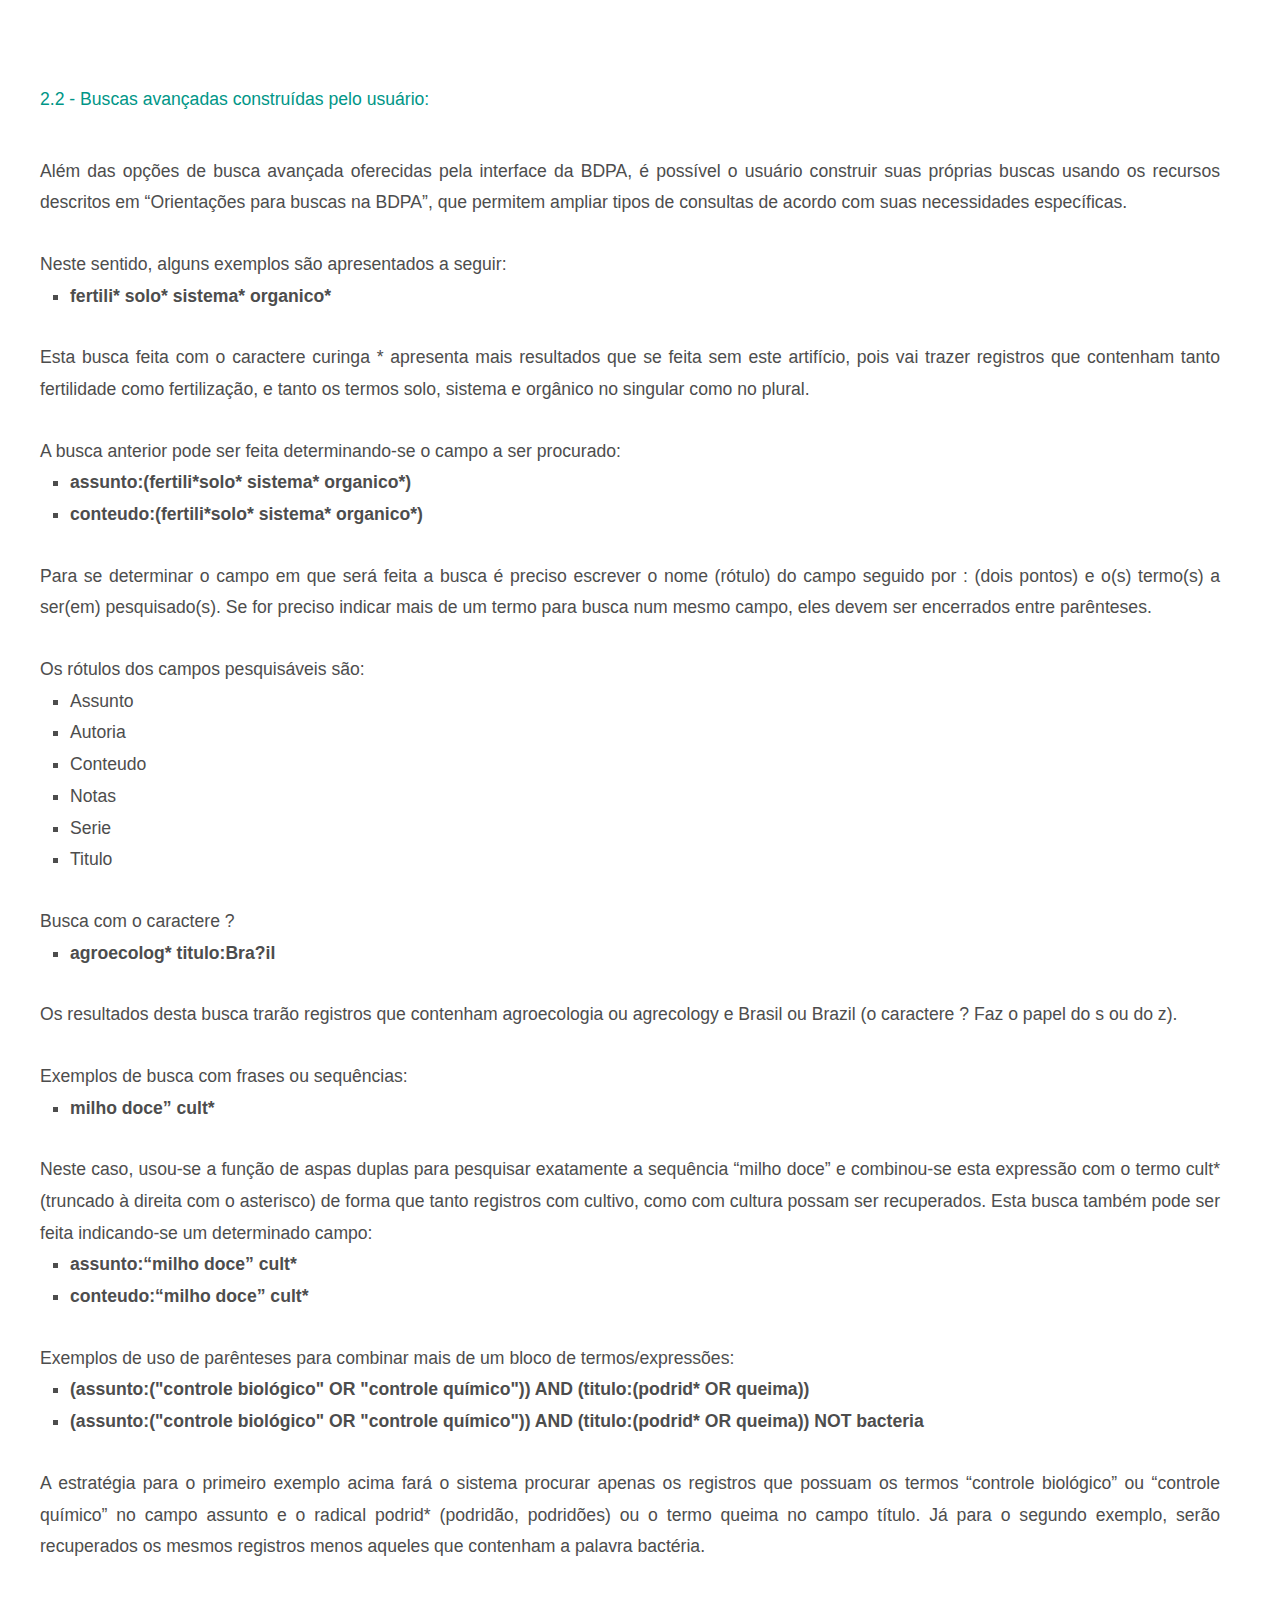
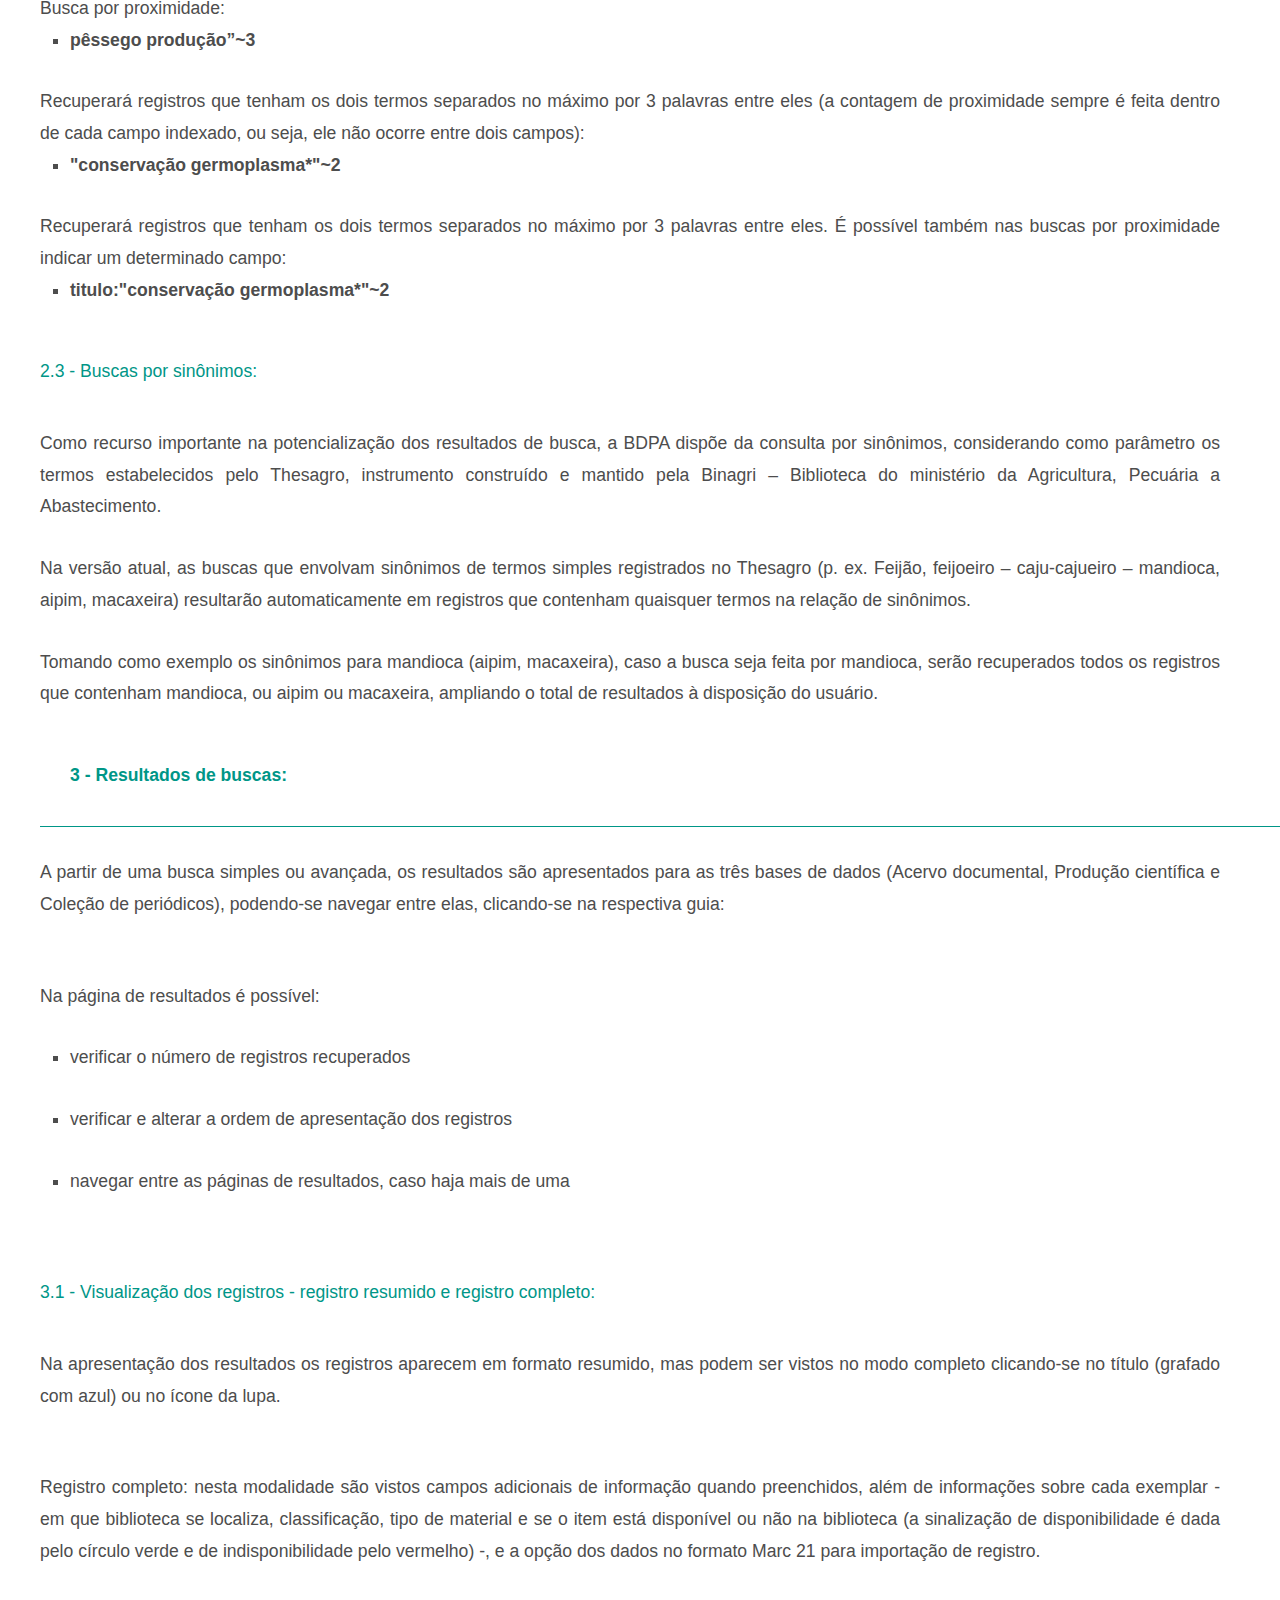
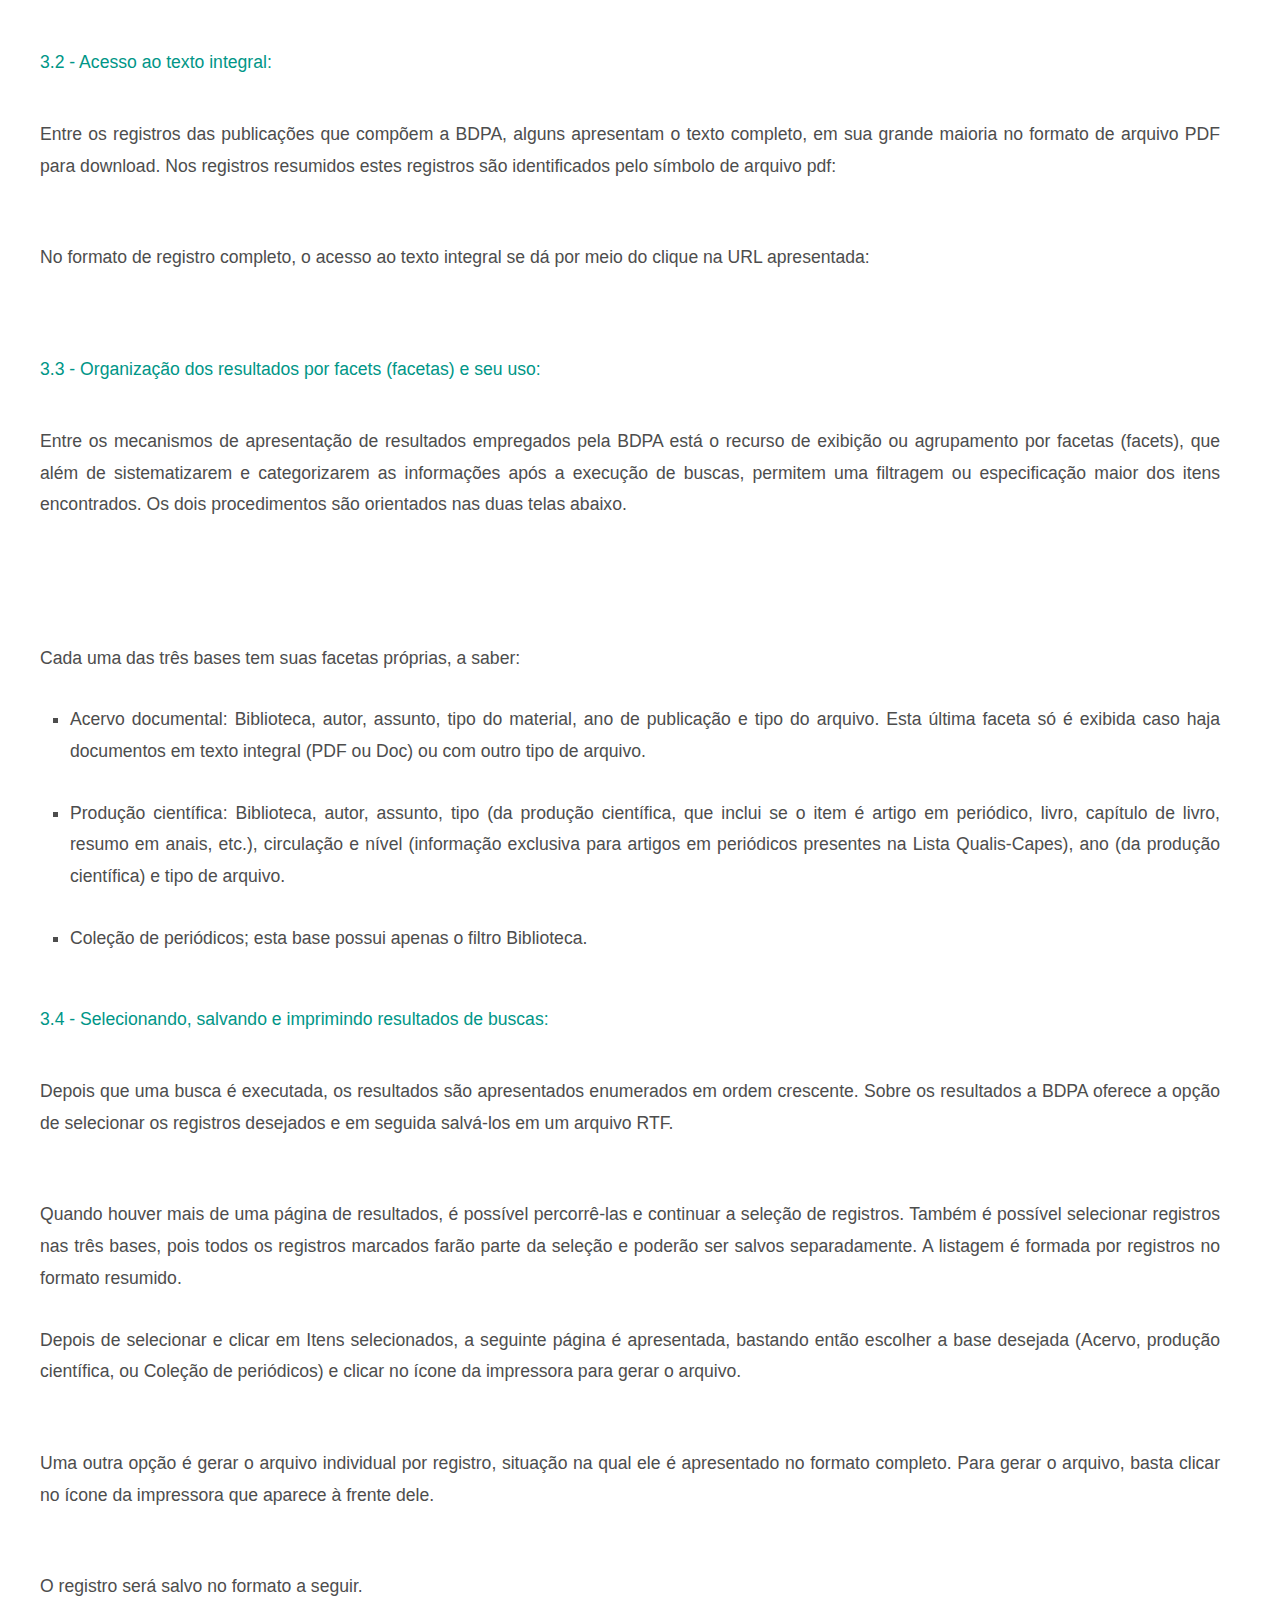
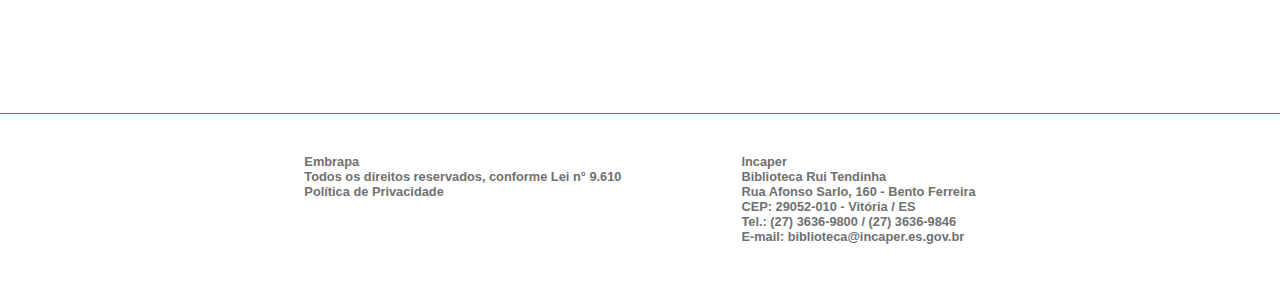
==== commit d27109a6: "Arquivos do site" ====
--- a/ajuda.html
+++ b/ajuda.html
@@ -32,9 +32,11 @@
     </header>
     
 	<!-- MENU SUPERIOR -->
-	<input type="checkbox" id="btmenu"><label for="btmenu" class="btmenu">Menu</label>
-    <nav class="menu">
+	<a class="btnmenu">Menu</a>
+	 <nav >
+		
 		<ul >
+		
 		<li>
 			<a href="/ajuda">Principal</a> </li>
 		<li>
@@ -47,15 +49,17 @@
 		<li>
 				<a href="/ajuda">Ajuda</a> </li>
 		</ul>
-					
-				
+						
 
 	</nav>
+
+	<!-- CONTEUDO -->
+
 <div class="container">
 	
 
 
-	<!-- CONTEUDO -->
+	
 	<div class="conteudo" >
         	    <!-- TITULO -->
 		
@@ -188,7 +192,7 @@
 					<li>Para se procurar em todos os campos registros com o tema doença em eucalipto mas que não contenham o termo ferrugem, observar o preenchimento dos critérios:
 					</li>
 				</ul>
-				<p align="center"><img src="/web/img/ajuda/selecao-027.png" alt="" title=""/></p>
+				<p align="center"><img src="/web/img/ajuda/selecao-027.png" alt="" title="" width="100%"/></p>
 				<p>A busca foi feita usando-se as três caixas de consulta, com indicação de procura em todos os campos.  Na primeira caixa digitou-se “doença”
 					e na segunda “eucalipto”. Entre os dois termos foi inserido o operador AND. Na terceira caixa digitou-se “ferrugem”, mas com o
 					operador NÃO (NOT).</p>
@@ -201,12 +205,12 @@
 				<p>Observar que no segundo campo de busca, como o termo “meio ambiente” foi	inserido entre aspas duplas, o sistema só vai encontrar os registros
 					com os termos Pantanal e “meio ambiente” se esta última	expressão se encontrar digitada nesta sequência (letra a letra,
 					incluindo o espaço em branco).</p>
-				<p align="center"><img src="web/img/ajuda/selecao-060.png" alt="" title=""/></p>
+				<p align="center"><img src="web/img/ajuda/selecao-060.png" alt="" title="" width="100%"/></p>
 				<ul>
 					<li><p>Num outro exemplo para uso dos recursos de busca avançada, pode-se verificar qual a produção técnico-científica da Embrapa Caprinos e Ovinos, sobre queijo de cabra publicada em artigos em anais de congresso e capítulos de livros, entre os anos de 1994 a 2012:</p>
 					</li>
 				</ul>
-				<p align="center"><img src="web/img/ajuda/selecao-063.png" alt="" title=""/></p>
+				<p align="center"><img src="web/img/ajuda/selecao-063.png" alt="" title="" width="100%"/></p>
 		
 	
 	<!-- SUB-TITULO -->
@@ -330,12 +334,12 @@
 
 				<p>Na apresentação dos resultados os registros aparecem em formato resumido, mas podem ser vistos no modo completo clicando-se no título
 				(grafado com azul) ou no ícone da lupa.</p>
-				<p align="center"><img src="web/img/ajuda/selecao-039.png" alt="" title=""/></p>				
+				<p align="center"><img src="web/img/ajuda/selecao-039.png" alt="" title="" width="100%"/></p>				
 				
 				<p>Registro completo: nesta modalidade são vistos campos adicionais de informação quando preenchidos, além de informações sobre cada
 				exemplar - em que biblioteca se localiza, classificação, tipo de material e se o item está disponível ou não na biblioteca (a sinalização de disponibilidade é dada pelo círculo verde e de
 				indisponibilidade pelo vermelho) -, e a opção dos dados no formato Marc 21 para importação de registro.</p>
-				<p align="center"><img src="web/img/ajuda/selecao-056.png" alt="" title=""/></p>				
+				<p align="center"><img src="web/img/ajuda/selecao-056.png" alt="" title="" width="100%"/></p>				
 	
 
 	<!-- SUB-TITULO -->
@@ -430,5 +434,15 @@
 
 </div>
 
+<script src="https://code.jquery.com/jquery-3.5.1.js"></script>
+<script type="text/javascript">
+	$(document).ready(function(){
+		$('.btnmenu').click(function(){
+			$('nav').toggleClass('active')
+		})
+	})
+
+</script>
+
 </body>
 </html>--- a/style.css
+++ b/style.css
@@ -52,45 +52,54 @@
 .menup{
 	display: flex;
 }
-
-.menu ul{
-
+.btnmenu{
+	display: none;
+	
+}
+
+nav ul{
 	display: flex;
-	
-
-
-}
-.menu li{
+}
+
+
+nav li{
 	margin-left: 10px;
 	text-decoration: none;
 	list-style: none;
 	text-transform: uppercase;
 	padding: 18px;
-
-}
-.menu li a {
+	display: flex;
+
+}
+nav li a{
 	display: block;
 	color: #4d4d4d;
 	font-size: 0.9em;
-	font-weight: 600;
-
-
+	font-weight: 500;
+	text-decoration: none;
 }
 	
-.menu li a:hover{
-
+nav li a:hover{
 	color:#009687;
 	font-size: 0.9em;
 	list-style: none;
 	text-decoration: none;
-
-}
-#btmenu{
+}
+
+nav li a:link{
+	color: #4d4d4d;
+	font-size: 0.9em;
+	list-style: none;
+	text-decoration: none;
+
+}
+#check1{
 	display: none;
 }
-label[for="btmenu"]{
+
+/*label[for="btmenu"]{
 	display: none;
-}
+}*/
 .menulanguage{
 
 	display: flex;
@@ -121,15 +130,25 @@
 	justify-content: center;
 	padding: 10px;
 	margin-top: 50px;
+	height: auto;
+
+}
+.teste{
+	display:block;
+	min-height: 1000px;
 
 }
 .busca
 {
+	display: grid;
+	grid-template-rows: 1fr 1fr;
+	grid-template-columns: 1fr;
 	padding: 6VW 0 0;
 	width: 100%;
 	max-width: 100%;
     margin: auto;
 }
+
 
 .formulario{
 display: flex;
@@ -180,7 +199,7 @@
 	font-size: 0.8em;
 	margin-left: 20px;
 	padding: 10px 30px!important;
-    background-color: #009875!important;
+    background-color: #009687!important;
     font-weight: 400!important;
     color: #ffffff!important;
     border-radius: 0!important;
@@ -196,9 +215,9 @@
 
 	height: 40px;
 	font-size: 0.8em;
-	margin-left: 20px;
+	margin-left: 10px;
 	padding: 10px 30px!important;
-    background-color: #009875!important;
+    background-color: #009687!important;
     font-weight: 400!important;
     color: #ffffff!important;
     border-radius: 0!important;
@@ -208,6 +227,28 @@
     border: none!important;
 	margin-top: 0px;
 	text-transform: uppercase;
+}
+.buscaavancada{
+	display: block;
+	justify-content: center;
+	align-items: center;
+	margin:0 auto;
+
+}
+.buscaavancada input
+{
+	height: 30px;
+	font-size: 0.8em;
+	padding: 10px 30px!important;
+    background-color: #fff!important;
+    font-weight: 400!important;
+    color: #009687!important;
+    display: inline-block!important;
+	cursor: pointer!important;
+	border: none!important;
+	margin-top: 10px;
+	text-transform: uppercase;
+
 }
 .botaolimpar
 {
@@ -235,7 +276,41 @@
 .coluna1linha1, .coluna1linha2, .coluna1linha3{
 	margin-bottom: 40px;
 }
-
+.nav-tabs{
+	width: 100%;
+	height: 47px;
+	margin: 50px 0px 50px 0px;
+	border-bottom: 1px solid #009687;
+	display: flex;
+
+}
+.nav-tabs ul{
+	list-style: none;
+}
+
+.aba_tabs{
+
+	color: #fff;
+	float: left;
+	font-size: 0.85em;
+	padding: 15px;
+	border-left: 1px solid #fff;
+	display: block;
+	text-align: center;
+	background-color: #009687;
+	-webkit-border-top-left-radius: 10px;
+	-webkit-border-top-right-radius: 10px;
+	-moz-border-radius-topleft: 10px;
+	-moz-border-radius-topright: 10px;
+	border-top-left-radius: 10px;
+	border-top-right-radius: 10px;	
+
+}
+.aba_tabs a:hover{
+	color: #fff;
+	text-decoration: underline;
+
+}
 .nuvempalavras{
 	display: flex;
 	flex-wrap: wrap;
@@ -278,6 +353,7 @@
 flex-wrap: wrap;
 justify-content: center;
 margin-top: 60px;
+z-index: 2;
 }
 
 .txtrodape{
@@ -313,7 +389,7 @@
 }
 p{
 	line-height: 1.8;
-	margin-top: 50px;
+	margin-top: 30px;
 }
 
 .grid{
@@ -340,6 +416,10 @@
 .coluna1{
 grid-template-rows: 1fr 1fr 1fr;
 }
+.coluna1{
+	grid-template-rows: 80px 1fr ;
+	grid-template-columns: 200px 1fr;
+	}
 
 }
 .gridtitulo{
@@ -349,7 +429,64 @@
 font-family:'OpenSans-Bold',Arial,sans-serif;
 
 }
-
+/* CSS Tabela da pagina Resultado */
+.tabela{
+  display: grid;
+  grid-template-columns: 250px 1fr;
+  grid-template-rows: minmax(100px, auto);
+  gap: 1px 1px;
+
+}
+.coluna1b{
+	display: grid;
+	grid-template-columns: 250px;
+	grid-template-rows: auto;
+	gap: 1px 1px;
+
+}
+.coluna2b
+{
+  display: grid;
+  grid-template-columns: 1fr;
+  grid-template-rows: 100px 1fr;
+  gap: 1px 1px;
+}
+.ttititem{
+	color: #009875;
+	font-weight: bold;
+	font-size: 15px;
+}
+.itema {
+	display: block;
+}
+.itemb, .itemc, .itemd, .iteme, .itemf, .itemG{
+	display: grid;
+	grid-template-columns: 225px;
+	grid-template-rows: auto;
+	margin-top: 10px;
+	padding:10px;
+
+}
+.listaColuna2{
+	display: grid;
+	grid-template-columns:80px 80px 80px 80px 80px 1fr;
+	grid-template-rows: 1fr;
+	gap: 10px 10px;
+	font-size: 13px;
+	text-align: left;
+	margin-bottom: 20px;
+}
+.listaColuna2b{
+	display: grid;
+	grid-template-columns: 1fr 30px 30px 1fr 30px 40px;
+	grid-template-rows: 1fr;
+	gap: 1px 1px;
+	font-size: 13px;
+	text-align: left;
+	margin-top: 20px;
+}
+
+/* Fim do CSS Tabela da pagina Resultado */
 table 
 {	
 	padding:0px;
@@ -382,10 +519,10 @@
 	margin-bottom:0px;
 }
 
-a:link    {color:#6c6c6c; text-decoration:none}
+/*a:link    {color:#6c6c6c; text-decoration:none}
 a:active  {color:#6c6c6c; text-decoration:none}
 a:visited {color:#6c6c6c; text-decoration:none}
-a:hover   {color:#4375C4; text-decoration:underline}
+a:hover   {color:#6c6c6c; text-decoration:underline}*/
 
 a img { 
 	border:none; 
@@ -396,36 +533,36 @@
 a.linkRodape:hover   {color:#808080; text-decoration:underline; font-weight:bold}
 a.linkRodape:active  {color:#808080; text-decoration:none; font-weight:bold}
 
-a.linkOrdenacao:link    {color:black; text-decoration:none}
-a.linkOrdenacao:visited {color:black; text-decoration:none}
-a.linkOrdenacao:hover   {color:#4375C4; text-decoration:underline}
-a.linkOrdenacao:active  {color:black; text-decoration:none}
-.ordenacaoEscolhida     {color:#4375C4; text-decoration:none; font-weight:bold}
+a.linkOrdenacao:link    {color:#4d4d4d; text-decoration:none}
+a.linkOrdenacao:visited {color:#4d4d4d; text-decoration:none}
+a.linkOrdenacao:hover   {color:#009687; text-decoration:underline}
+a.linkOrdenacao:active  {color:#4d4d4d; text-decoration:none}
+.ordenacaoEscolhida     {color:#009687; text-decoration:none; font-weight:bold}
 
 a.linkPaginacao:link    {padding:3px; font-size:8pt; display:block; border:1px solid #DDDDDD; color:#4375C4; text-decoration:none}
 a.linkPaginacao:visited {padding:3px; font-size:8pt; display:block; border:1px solid #DDDDDD; color:#4375C4; text-decoration:none}
 a.linkPaginacao:hover   {padding:3px; font-size:8pt; display:block; border:1px solid #DDDDDD; color:white; background-color:#4375C4; text-decoration:none}
 a.linkPaginacao:active  {padding:3px; font-size:8pt; display:block; border:1px solid #DDDDDD; color:#4375C4; text-decoration:none}
-
-a.linkPaginacaoSelected:link    {padding:3px; font-size:8pt; display:block; border:1px solid #DDDDDD; color:#7DBE67; text-decoration:none; font-weight:bold}
-a.linkPaginacaoSelected:visited {padding:3px; font-size:8pt; display:block; border:1px solid #DDDDDD; color:#7DBE67; text-decoration:none; font-weight:bold}
+/*nao deletar*/
+a.linkPaginacaoSelected:link    {padding:3px; font-size:8pt; display:block; border:1px solid #DDDDDD; color:#009687; text-decoration:none; font-weight:bold}
+a.linkPaginacaoSelected:visited {padding:3px; font-size:8pt; display:block; border:1px solid #DDDDDD; color:#009687; text-decoration:none; font-weight:bold}
 a.linkPaginacaoSelected:hover   {padding:3px; font-size:8pt; display:block; border:1px solid #DDDDDD; color:white; background-color:#7DBE67; text-decoration:none; font-weight:bold}
-a.linkPaginacaoSelected:active  {padding:3px; font-size:8pt; display:block; border:1px solid #DDDDDD; color:#7DBE67; text-decoration:none; font-weight:bold}
+a.linkPaginacaoSelected:active  {padding:3px; font-size:8pt; display:block; border:1px solid #DDDDDD; color:#009687; text-decoration:none; font-weight:bold}
 
 a.linkPaginacaoAux:link    {font-size:8pt; color:#666666; text-decoration:none}
 a.linkPaginacaoAux:visited {font-size:8pt; color:#666666; text-decoration:none}
 a.linkPaginacaoAux:hover   {font-size:8pt; color:#4375C4; text-decoration:underline}
 a.linkPaginacaoAux:active  {font-size:8pt; color:#666666; text-decoration:none}
-
-a.linkTituloPesquisa:link    {color:#4375C4; text-decoration:none}
-a.linkTituloPesquisa:visited {color:#4375C4; text-decoration:none}
-a.linkTituloPesquisa:hover   {color:#4375C4; text-decoration:underline}
-a.linkTituloPesquisa:active  {color:#4375C4; text-decoration:none}
-
-a.linkAutoriaPesquisa:link    {color:black; text-decoration:none}
-a.linkAutoriaPesquisa:visited {color:black; text-decoration:none}
-a.linkAutoriaPesquisa:hover   {color:black; text-decoration:underline}
-a.linkAutoriaPesquisa:active  {color:black; text-decoration:none}
+/*nao deletar*/
+a.linkTituloPesquisa:link    {color:#009875; text-decoration:none}
+a.linkTituloPesquisa:visited {color:#009875; text-decoration:none}
+a.linkTituloPesquisa:hover   {color:#009875; text-decoration:underline}
+a.linkTituloPesquisa:active  {color:#009875; text-decoration:none}
+
+a.linkAutoriaPesquisa:link    {color:#4d4d4d; text-decoration:none}
+a.linkAutoriaPesquisa:visited {color:#4d4d4d; text-decoration:none}
+a.linkAutoriaPesquisa:hover   {color:#4d4d4d; text-decoration:underline}
+a.linkAutoriaPesquisa:active  {color:#4d4d4d; text-decoration:none}
 
 a.linkInfo:link    {font-size:9pt; color:#666666; text-decoration:none}
 a.linkInfo:visited {font-size:9pt; color:#009875; text-decoration:none}
@@ -571,19 +708,42 @@
 
 
 
-.subTitulo /* Esse estilo fica */
-{
-	color: #009875!important;
+.subTitulo h2 /* Esse estilo fica */
+{
+	color: #009687!important;
+	text-align:left;
+	padding-bottom:10px;
+	font-size:1em;
+	font-weight:bold;
+	margin-top: 50px;
+	width: 100%;
+}
+
+
+h3 
+{
+	color: #009687!important;
+	text-align:left;
+	padding-bottom:10px;
+	font-size:1em;
+	font-weight:normal;
+	margin-top: 50px;
+	
+}
+.subTitulo  /* Esse estilo fica */
+{
+	
 	border-bottom:1px;
 	border-bottom-style:solid;
-	color: #009875!important;
+	border-color: #009687;
 	text-align:left;
 	padding-left:30px;
 	padding-bottom:10px;
 	padding-right:30px;
-	font-size:1.2em;
-	font-weight:bold;
-}
+	margin-top: 50px;
+	width: 100%;
+}
+
 
 .subTituloComMenu
 {
@@ -611,39 +771,46 @@
 	border-bottom-width:1px;
 }
 
-#menuLaranjaFechado
-{
-	background-image:url('../img/botaolaranja02h24w200.jpg');
+.menuLaranjaFechado
+{
+	background-image:url('img/Ativo4.png');
+	background-color: #009687;
 	background-position:left;
 	background-repeat:no-repeat;
 	text-align:left;
 	color:white;
-	font-family:Verdana,Arial,sans-serif;
-	font-size:11px;
+	font-size:12px;
 	padding-left:30px;
-	height:24px;
-}
-#menuLaranjaAberto
-{
-	background-image:url('../img/botaolaranjah24w200.jpg');
+	height:35px;
+	margin-top: 20px;
+	font-weight: bold;
+	font-weight: 600;
+}
+/*nao deletar menu Laranja*/
+.menuLaranjaAberto
+{
+	background-image:url('img/Ativo3.png');
+	background-color: #009687;
 	background-position:left;
 	background-repeat:no-repeat;
 	text-align:left;
-	color:white;
-	font-family:Verdana,Arial,sans-serif;
-	font-size:11px;
-	padding-left:30px;
-	height:24px;
+	color:#fff;
+	font-size:12px;
+	padding-left:35px;
+	height:35px;
+	margin-top: 20px;
+	font-weight: bold;
+	font-weight: 600;
 }
 #menuBranco
 {
 	background-color:white;
 	text-align:left;
-	color:black;
-	font-family:Verdana,Arial,sans-serif;
-	font-size:11px;
+	color:#4d4d4d;
+	font-size:13px;
 	padding-left:6px;
-	height:24px;
+	padding-bottom: 10px;
+	height:45px;
 	border-bottom-color:#ececec; 
 	border-bottom-style:solid; 
 	border-bottom-width:1px;
@@ -728,15 +895,22 @@
 
 .conteudo 
 {
+	display: block;
 	padding-top:20px;
 	padding-bottom:10px;
 	padding-left:30px;
 	padding-right:50px;
-	color:#000000;
-	font-family:Verdana,Arial,sans-serif;
-	font-size:11px;
+	color:#4d4d4d;
+	font-size:1.1em;
+	line-height: 1.8;
 	text-align:justify;
 }
+
+.conteudo ul li{
+	margin-left: 30px;
+	list-style-type: square;
+}
+
 
 #infodeletar
 {
@@ -804,27 +978,14 @@
 	height:24px;
 	cursor:pointer;
 }
-.menuLaranjaAberto
-{
-	background-image:url('../img/botaolaranjah24w200.jpg');
-	background-position:left;
-	background-repeat:no-repeat;
-	text-align:left;
-	color:white;
-	font-family:Verdana,Arial,sans-serif;
-	font-size:11px;
-	padding-left:30px;
-	height:24px;
-	cursor:pointer;
-}
 .menuBranco
 {
 	background-color:white;
 	text-align:left;
-	color:black;
-	font-family:Verdana,Arial,sans-serif;
-	font-size:11px;
+	color:#4d4d4d;
+	font-size:13px;
 	padding-left:6px;
+	padding-bottom: 12px;
 	height:24px;
 	border-bottom-color:#ececec; 
 	border-bottom-style:solid; 
@@ -858,15 +1019,11 @@
 	padding:3px;	
 }
 
-.itemCountPaginacao 
-{
-	width:100%;
-	padding:5px;
-}
+
 
 .registrosRecuperados
 {
-	color:black;
+	color:#4d4d4d;
 	font-weight:bold; 	
 }
 
@@ -886,11 +1043,10 @@
 	text-align:left;	
 	padding:3px;
 }
-
+/*nao pagar*/
 .itemResult {
-	color:#000000;
-	font-family:Verdana,Arial,sans-serif;
-	font-size:11px;
+	display: block;
+	color:#4d4d4d;
 	border-bottom-color:#ececec;
 	border-top-color:#ececec; 
 	border-left-color:#ececec; 
@@ -903,7 +1059,22 @@
 	border-top-width:1px;
 	border-left-width:1px;
 	border-right-width:1px;	
-	padding:3px;		
+	width: 100%;	
+}
+.listResult
+{
+	display: grid;
+	grid-template-columns: 10px 10px 1fr 16px 16px;
+	grid-template-rows: 1fr;
+	grid-gap:2px 5px;
+	padding: 10px;
+}
+.txtResult{
+	margin-left: 12px;
+	font-size: 0.9em;
+	text-align: left;
+	line-height: 20px;
+	color: #4d4d4d;
 }
 
 .creator {
@@ -1117,20 +1288,31 @@
 }
 
 #container-1 {	
+	display: block;
 	padding:0;
 	margin:0;
+	height: auto;
+
+
 }
 #fragment-1 {	
 	padding:5px;
 	margin:0;
+	color: #009687;
+	height: auto;
+	z-index: 1;
+	
+
 }
 #fragment-2 {	
 	padding:5px;
 	margin:0;
+	display: none;
 }
 #fragment-3 {	
 	padding:5px;
 	margin:0;
+	display: none;
 }
 
 .textBuscar {
@@ -1141,6 +1323,15 @@
 	width:500px;
 	padding-left:5px;
 }
+.textBuscar2 {
+	height:42px;
+	color:black;
+	border:1px solid #CBCACA;
+	vertical-align:middle;
+	width:350px;
+	padding-left:5px;
+	margin-left: 5px;
+}
 
 .textBuscarPrincipal {
 	height:40px;
@@ -1154,15 +1345,16 @@
 
 .buttonAtualizar {		
 	color:#ffffff;
-	background:#494d59;
-	-webkit-border-radius:6px;
+	background:#009687;
+	-webkit-border-radius:4px;
 	width:120px;
 	padding:8px 12px;
 	cursor:pointer;
 	top:2px;
-}
-
-
+	border-style: none;
+}
+
+/* apagar*/
 .buttonBuscarLimpar {		
 	font:bold 12px Tahoma, Geneva, sans-serif;
 	font-style:normal;
@@ -1175,7 +1367,7 @@
 	border:none;
 }
 
-
+/* apagar*/
 .buttonBuscar {
 	font-size:10px;
 	background-color:#66B5C1;
@@ -1190,7 +1382,7 @@
 	border-radius:5px;
 	cursor:pointer;
 }
-
+/* apagar*/
 .bibliotecaItem {
 	font-size:12px;
 	background-color:white;
@@ -1199,6 +1391,7 @@
 	width:250px;
 	border:1px solid #CBCACA;
 	vertical-align:middle;
+	margin-right: 5px;
 }
 
 .bibliotecaItemPrincipal {
@@ -1239,9 +1432,9 @@
 .mostrarDetalhes {
 	background-color:transparent;
 	cursor:pointer;
-	font-family:Verdana,Arial,sans-serif;
-	font-size:10px;
+	font-size:11px;
 	font-weight:bold;
+	margin-top: 11px;
 }
 
 .acessoRestrito {
@@ -1274,6 +1467,35 @@
 	background-color: yellow;
 }
 
+
+@media (max-width: 1024px){
+.conteudo{
+	flex-direction: row;
+    height: 100%;
+    width: 945px;
+    margin-left: auto;
+    margin-right: auto;
+	}
+
+.formulario {
+    display: flex;
+	align-items: center;
+	
+}
+.bibliotecaItem{
+		width: 200px;
+		height: 46px;
+		margin-right: 5px;
+	}
+.textBuscar2{
+	width: 250px;
+}
+.rodape{
+	flex-wrap: nowrap;
+	justify-content: left;
+}
+}
+
 @media screen and (max-width: 600px){
 
 
@@ -1310,50 +1532,72 @@
 	grid-row: 1/1;
 
 }
-label[for="btmenu"]{
+
+.btnmenu {
 	display: block;
-	padding: 15px;
+	padding: 13px;
 	color: #009687;
 	text-align: center;
 	cursor: pointer;
+	margin-left: 2px;
 	border-radius: 4px;
 	box-shadow: 0 4px 8px 0 rgba(0,0,0,0.15);
-	width:100px;
-	height: 20px;
-
-}
-nav { display: none; }
-
-#btmenu:checked ~ nav {
-	display: block;
-}
-
-
-.menu ul{
+	width:80px;
+	height: 15px;
+
+}
+
+nav{
+	display: none;
+	position: absolute;
+	max-width: 320px;
+	left:-100%;
+	transition: 0.5s;
+
+}
+
+
+nav ul{
 
 	display: grid;
 	grid-template-rows: 0.2fr 0.2fr 0.2fr;
 	grid-template-columns: 1fr;
 	background-color: #009687;
 	margin-top: 1px;
+	color: #fff;
 	
-}
-.menu li a {
-
+	
+}
+nav li{
+	margin-left: 10px;
+	text-decoration: none;
+	list-style: none;
+	text-transform: uppercase;
 	color: #fff;
 
 }
-.menu li a:hover {
-
+
+nav li a:link{
 	color: #fff;
-	text-decoration: underline;
-
-}
-#btmenu:checked ~ .menu {
-	
-	margin-left: 0;
-}
-
+	font-size: 0.9em;
+	list-style: none;
+	text-decoration: none;
+
+}
+.active{
+	display: block;
+	left:2px;
+}
+
+
+
+.conteudo{
+	flex-direction: row;
+    height: 100%;
+    width: 85%;
+    margin-left: auto;
+    margin-right: auto;
+	}
 
 .grid{
     display: grid;
@@ -1403,9 +1647,7 @@
 .botaobusca2{
 	margin-top: 20px;
 }
-.subTitulo{
-	margin-top: 50px;
-}
+
 .textBuscarPrincipal
 {
 	margin-top: 10px;
@@ -1458,3 +1700,75 @@
 padding: 20px 60px;
 
 }
+/*pagina resultado*/
+
+.container{
+	display: flex;
+	flex-wrap: wrap;
+	flex-direction: column;
+	margin-top: 50px;
+	height: auto;
+
+}
+.busca{
+	display: grid;
+	grid-template-columns: 300px ;
+	grid-template-rows: 180px;
+	margin-bottom: 50px;
+	text-align: left;
+}
+.formulario{
+	display: block;
+	max-width: 300px;
+	padding: 0px;
+}
+.bibliotecaItem{
+	height: 45px;
+	width: 285px;
+}
+.textBuscar2{
+	margin-left: 0px;
+	padding-left: 0px;
+	margin-top: 5px;
+	max-width: 280px;
+	
+}
+.nav-tabs{
+	max-width: 300px;
+}
+.itema{
+	margin-top: 20px;
+}
+.tabela{
+	display:grid;
+	grid-template-rows: 1fr 1fr;
+	grid-template-columns: 330px;
+
+}
+.coluna1b{
+	margin: 0 auto;
+	grid-template-columns: 300px;
+	grid-auto-rows: auto;
+	
+}
+.itema{
+	display: none;
+}
+
+
+.listaColuna2{
+	display: grid;
+	grid-template-columns:1fr 1fr 1fr 1fr 1fr 1fr;
+	grid-template-rows: 1fr;
+	gap: 10px 10px;
+	font-size: 13px;
+	text-align: left;
+	margin-bottom: 30px;
+	margin-top: 30px;
+}
+.nav-tabs{
+	margin: 0px 0px 20px 0px;
+}
+.registrosRecuperados{
+	font-size: 10px;
+}